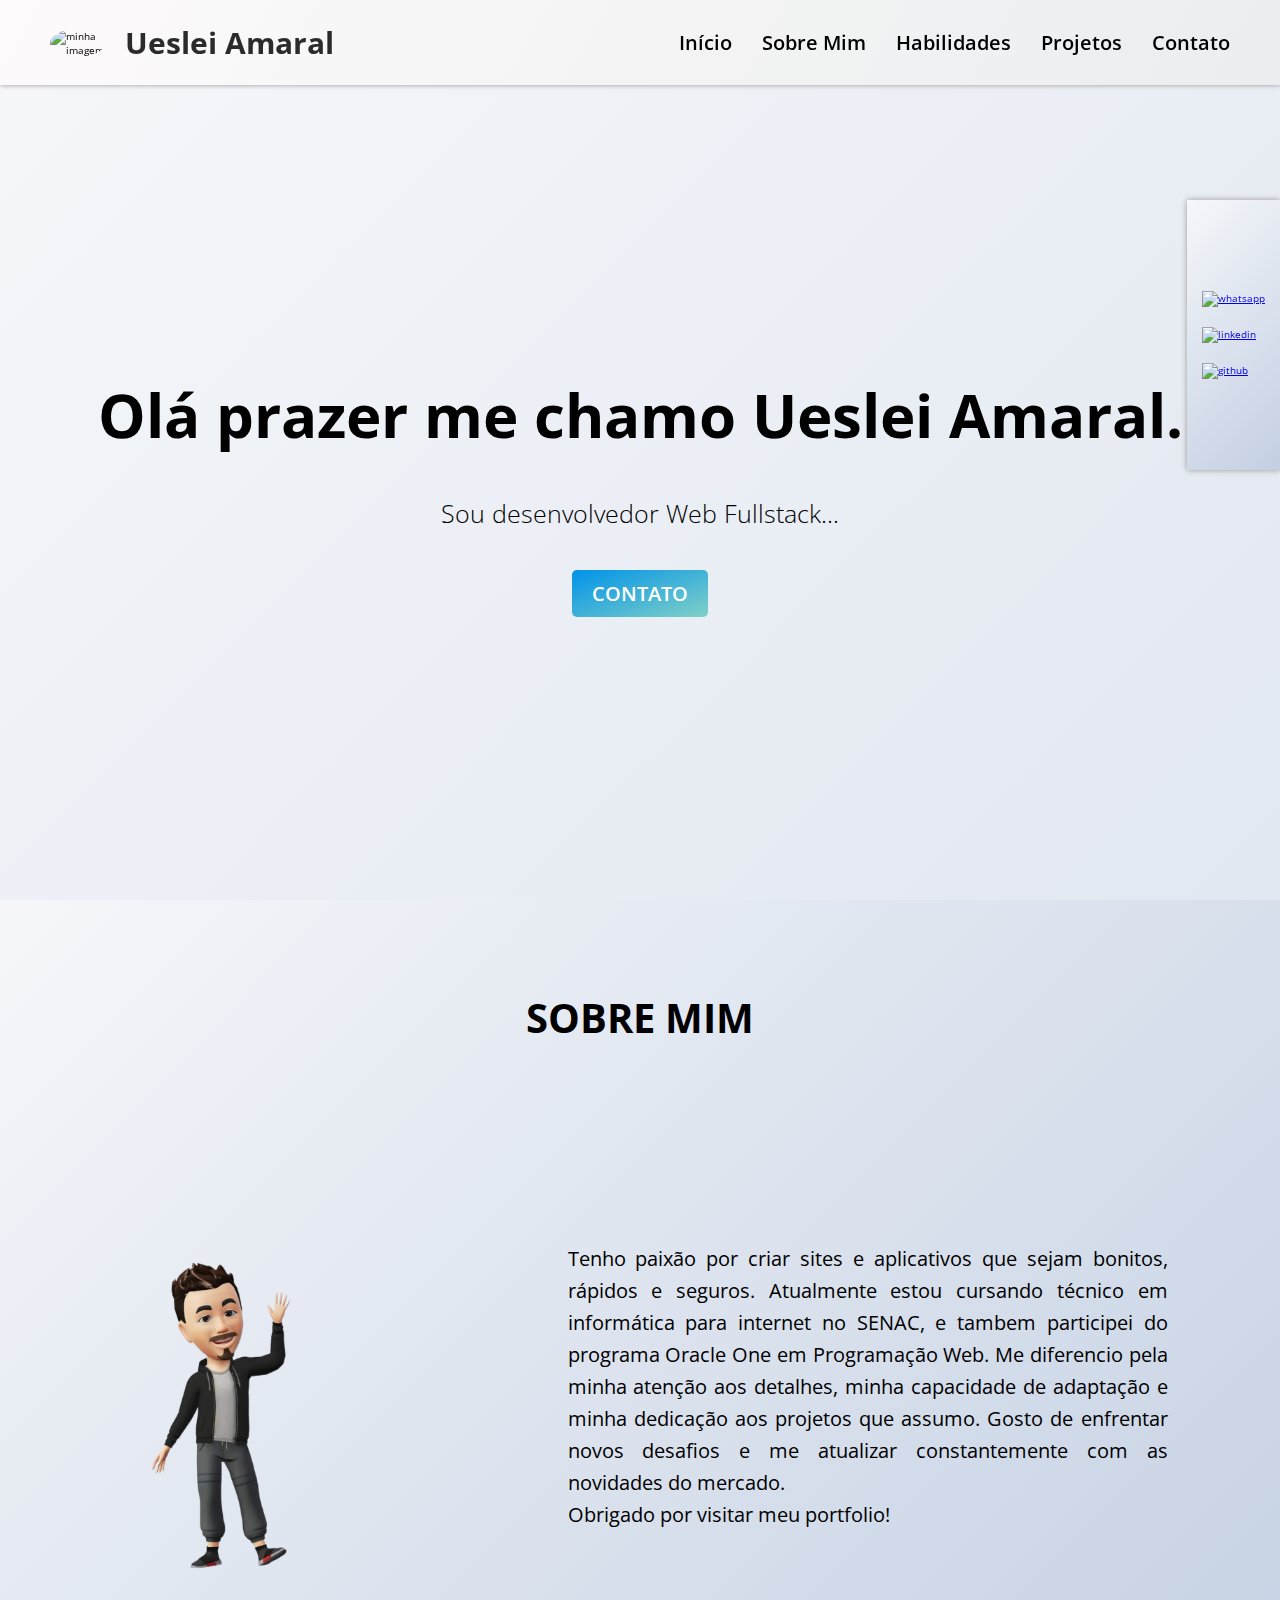
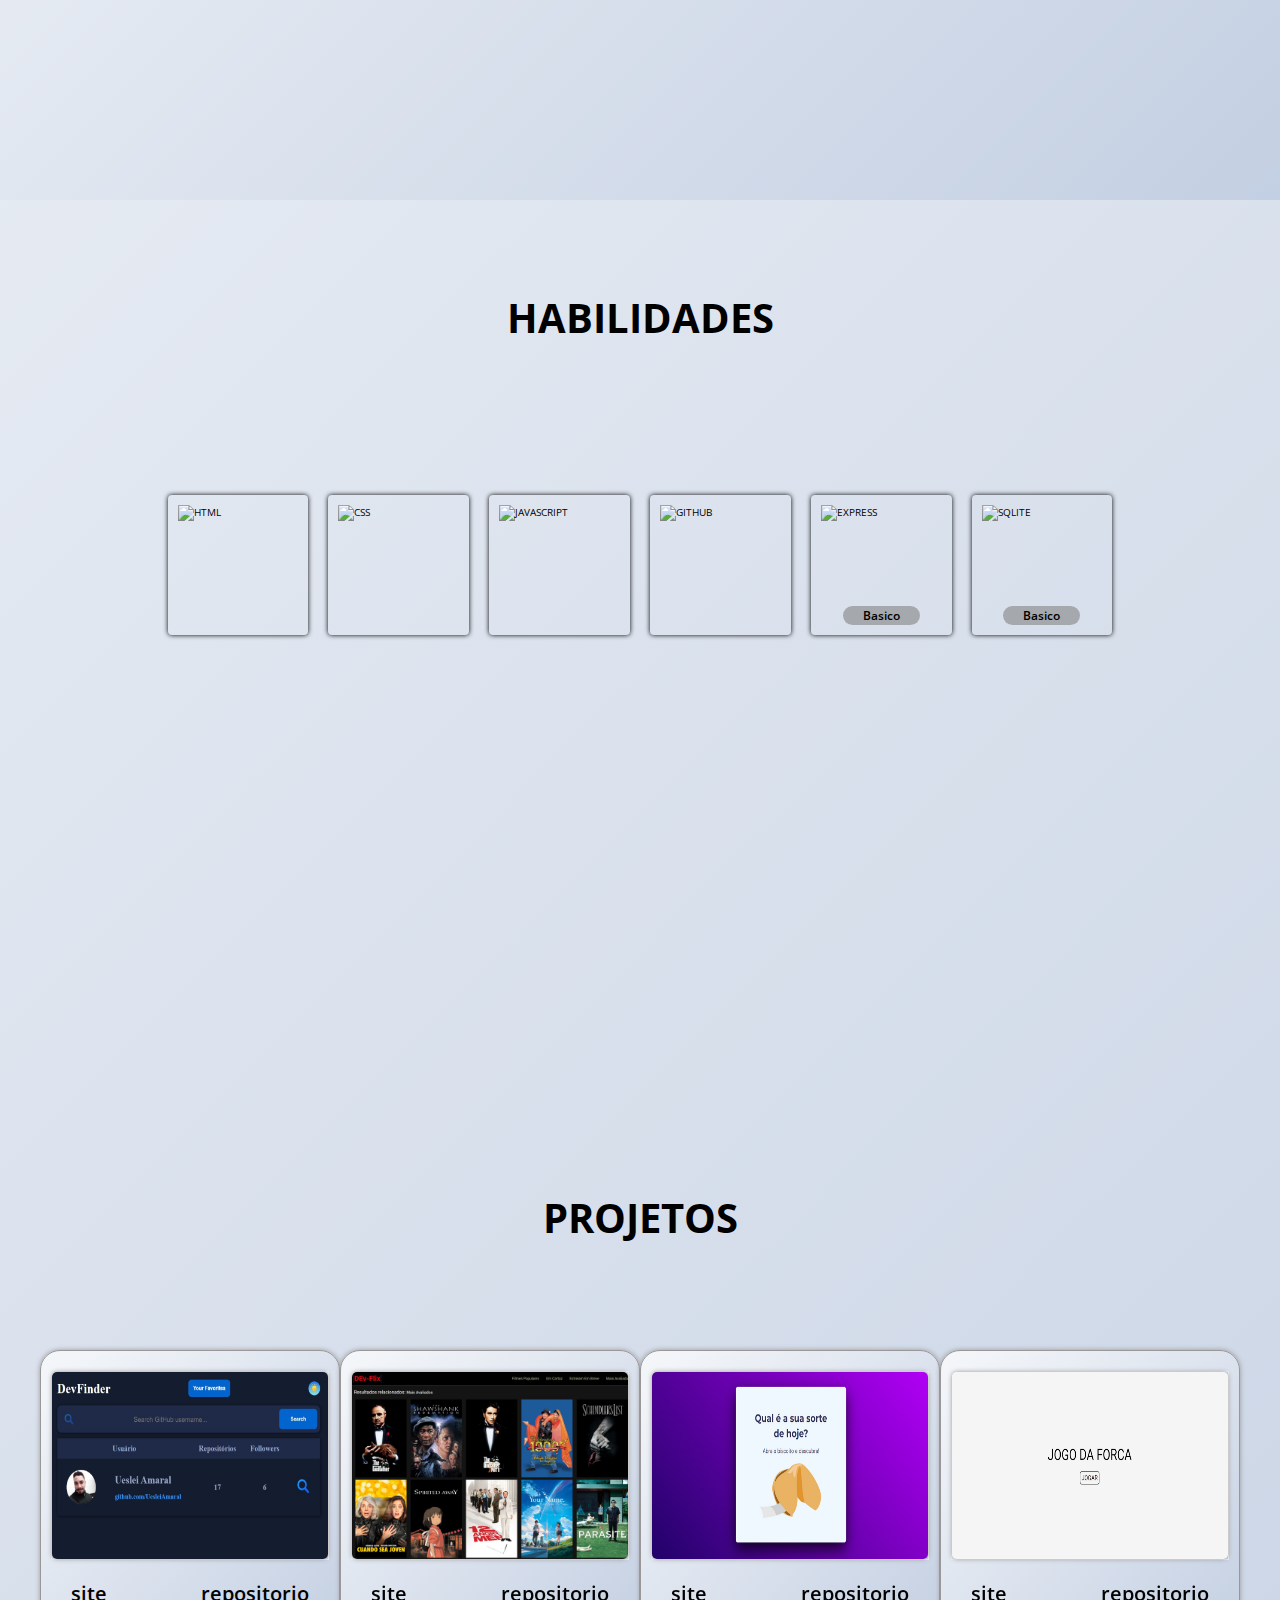
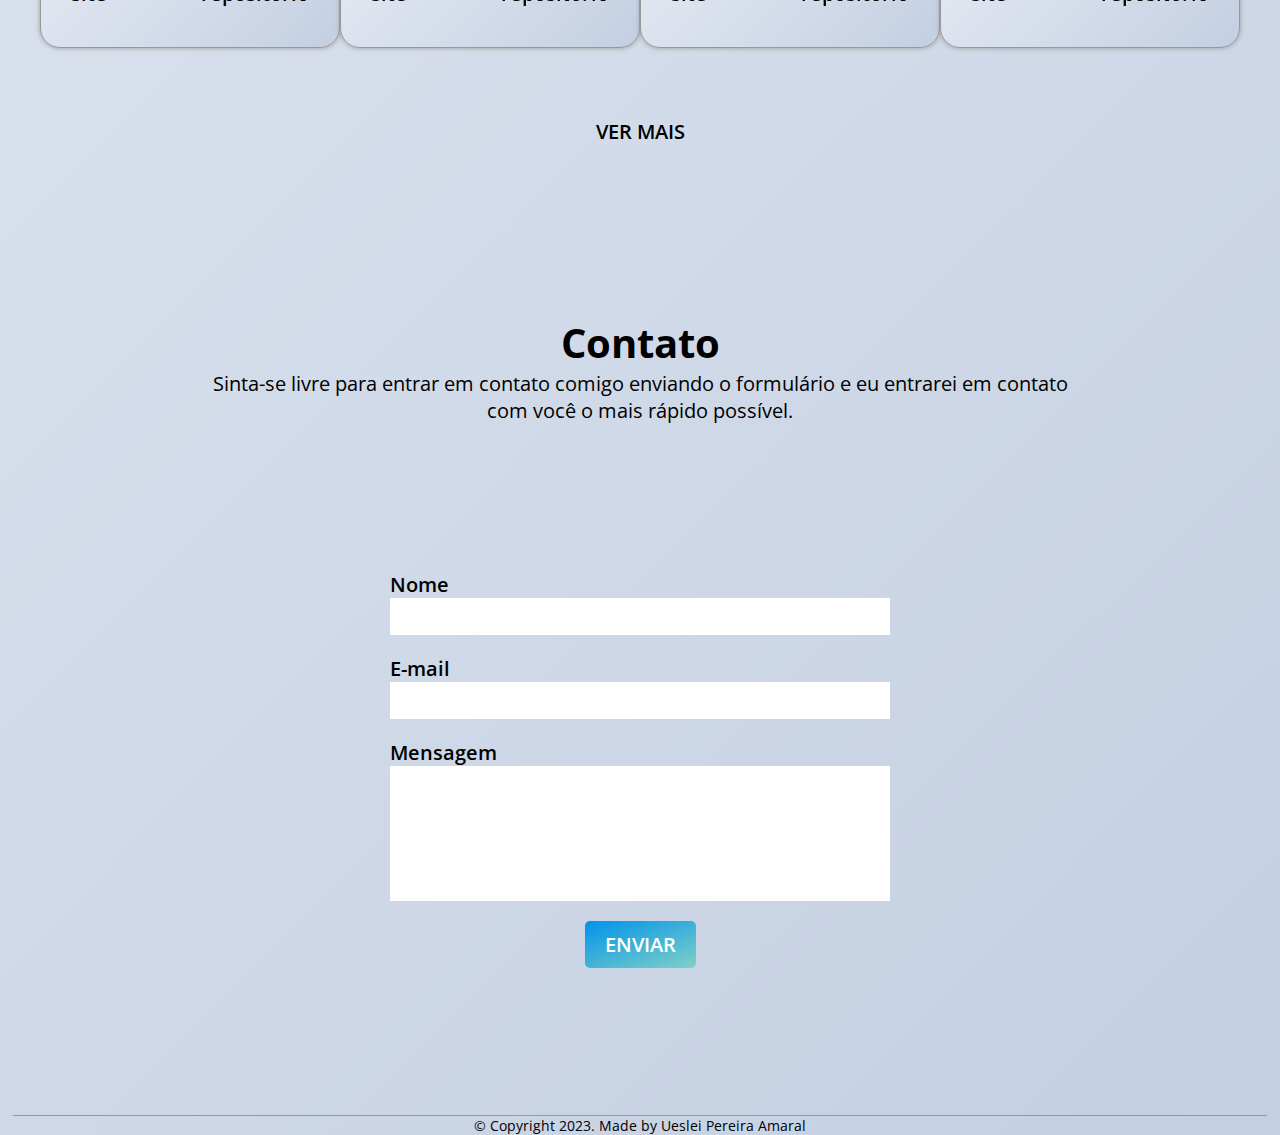
==== index.html @ 9b12857e "responsivo redes sociais" ====
<!DOCTYPE html>
<html lang="pt-br">

  <head>
    <meta charset="UTF-8">
    <meta http-equiv="X-UA-Compatible" content="IE=edge">
    <meta name="viewport" content="width=device-width, initial-scale=1.0">
    <script src="./src/main.js" type="module" defer></script>

    <link rel="stylesheet" href="./assets/header-main.css">
    <link rel="stylesheet" href="./assets/section-about.css">
    <link rel="stylesheet" href="./assets/section-skills.css">
    <link rel="stylesheet" href="./assets/section-projects.css">
    <link rel="stylesheet" href="./assets/section-contact.css">
    <link rel="stylesheet" href="./assets/menu-hamburguer.css">
    <link rel="stylesheet" href="./assets/mediaQueries.css">

    <link rel="stylesheet" href="flip-card.css">
    <title>Ueslei Amaral</title>
  </head>

  <body id="body">
    <header id="header">

      <figure class="figure figure-header">
        <div class="box-hambuger display-none">
          <div class="container-hamburguer ">

            <input type="checkbox" id="checkbox-menu">

            <label for="checkbox-menu">
              <span></span>
              <span></span>
              <span></span>
            </label>

          </div>

          <nav class="nav-bar-hamburguer display-none nav-menu-header-hambuguer">

            <ul>
              <li class="list-menu-header">
                <a class="button-menu-header button-hb" href="#home">Início</a>
              </li>
              <li class="list-menu-header">
                <a class="button-menu-header button-hb" href="#section-about">Sobre Mim</a>
              </li>
              <li class="list-menu-header">
                <a class="button-menu-header button-hb" href="#section-skills">Habilidades</a>
              </li>
              <li class="list-menu-header">
                <a class="button-menu-header button-hb" href="#section-projects">Projetos</a>
              </li>
              <li class="list-menu-header">
                <a class="button-menu-header button-hb" href="#section-contact">Contato</a>
              </li>
              <li>
                <figure class="figure-social display-none">
                  <a href="whatsapp"><img class="img-social-medias" src="https://cdn-icons-png.flaticon.com/512/733/733641.png" alt="whatsapp">
                  </a>
                  <a href="https://br.linkedin.com/in/ueslei-amaral-dev" target="_blank"><img class="img-social-medias" src="https://cdn-icons-png.flaticon.com/512/733/733617.png" alt="linkedin">
                  </a>
                  <a href="https://github.com/UesleiAmaral" target="_blank"><img class="img-social-medias" src="https://cdn-icons-png.flaticon.com/512/733/733609.png" alt="github">
                  </a>
                </figure>
              </li>


            </ul>


          </nav>


        </div>
        <img class="img-header" src="https://github.com/UesleiAmaral.png" alt="minha imagem">

        <h3 class="h3-title-header">Ueslei Amaral</h3>
      </figure>

      <nav class="nav-menu-header">
        <ul>
          <li class="list-menu-header"><a class="button-menu-header" href="#home">Início</a></li>
        </ul>
        <ul>
          <li class="list-menu-header"><a class="button-menu-header" href="#section-about">Sobre Mim</a></li>
        </ul>
        <ul>
          <li class="list-menu-header"><a class="button-menu-header" href="#section-skills">Habilidades</a></li>
        </ul>

        <ul>
          <li class="list-menu-header"><a class="button-menu-header" href="#section-projects">Projetos</a></li>
        </ul>
        <ul>
          <li class="list-menu-header"><a class="button-menu-header" href="#section-contact">Contato</a></li>
        </ul>
      </nav>
    </header>

    <main class="container" id="home">

      <div class="home-main-content">
        <h1 class="home-title">Olá prazer me chamo <span>Ueslei Amaral</span>.</h1>
        <figure class="figure-social display-none">
          <a href="whatsapp"><img class="img-social-medias" src="https://cdn-icons-png.flaticon.com/512/733/733641.png" alt="whatsapp">
          </a>
          <a href="https://br.linkedin.com/in/ueslei-amaral-dev" target="_blank"><img class="img-social-medias" src="https://cdn-icons-png.flaticon.com/512/733/733617.png" alt="linkedin">
          </a>
          <a href="https://github.com/UesleiAmaral" target="_blank"><img class="img-social-medias" src="https://cdn-icons-png.flaticon.com/512/733/733609.png" alt="github">
          </a>
        </figure>
        <p class="home-p">Sou desenvolvedor Web Fullstack...</p>

        <a class="button button-home-contact" href="https://br.linkedin.com/in/ueslei-amaral-dev" target="_blank">CONTATO</a>
      </div>

      <figure class="figure-social-medias">
        <a href="whatsapp"><img class="img-social-medias" src="https://cdn-icons-png.flaticon.com/512/733/733641.png" alt="whatsapp">
        </a>
        <a href="https://br.linkedin.com/in/ueslei-amaral-dev" target="_blank"><img class="img-social-medias" src="https://cdn-icons-png.flaticon.com/512/733/733617.png" alt="linkedin">
        </a>
        <a href="https://github.com/UesleiAmaral" target="_blank"><img class="img-social-medias" src="https://cdn-icons-png.flaticon.com/512/733/733609.png" alt="github">
        </a>
      </figure>
    </main>

    <section class="section-about" id="section-about">
      <h2 class="title-about">SOBRE MIM</h2>

      <figure class="figure-about">
        <img class="about-img" src="./assets/image/FB_IMG_1684870807196-fotor-bg-remover-2023052319524.png" alt="FB-IMG-1684870807196" border="0">
      </figure>

      <div class="content-about">
        <p class="content-about-p">
          Tenho paixão por criar sites e aplicativos que sejam bonitos, rápidos e seguros.
          Atualmente estou cursando <span>técnico em informática para internet no SENAC,</span>
          e tambem participei do programa <span>Oracle One em Programação Web.</span>
          Me diferencio pela minha atenção aos detalhes, minha capacidade de
          adaptação e minha dedicação aos projetos que assumo. Gosto de enfrentar novos desafios e me atualizar constantemente com as
          novidades do mercado.<br>Obrigado por visitar meu portfolio!</p>
      </div>
    </section>

    <section class="section-skills" id="section-skills">
      <h2 class="skills-title">HABILIDADES</h2>

      <div class="box-skills">
        <figure class="figure-skills">
          <img class="figure-img" src="https://cdn-icons-png.flaticon.com/512/5968/5968267.png" alt="HTML"></img>
        </figure>

        <figure class="figure-skills">
          <img class="figure-img" src="https://cdn-icons-png.flaticon.com/512/5968/5968242.png" alt="CSS"></img>
        </figure>

        <figure class="figure-skills">
          <img class="figure-img" src="https://cdn-icons-png.flaticon.com/512/5968/5968292.png" alt="JAVASCRIPT"></img>
        </figure>

        <figure class="figure-skills">
          <img class="figure-img" src="https://cdn-icons-png.flaticon.com/512/25/25657.png" alt="GITHUB"></img>
        </figure>

        <figure class="figure-skills">
          <img class="figure-img" src="https://softprodigy.com/wp-content/uploads/2019/07/express-js.png" alt="EXPRESS"></img>
          <figcaption>Basico</figcaption>
        </figure>

        <figure class="figure-skills">
          <img class="figure-img" src="https://logos-download.com/wp-content/uploads/2018/09/SQLite_Logo.png" alt="SQLITE">
          <figcaption>Basico</figcaption>
        </figure>
      </div>
    </section>

    <section class="section-projects" id="section-projects">

      <div class="box-title">
        <h2 class="title-projects">PROJETOS</h2>
      </div>

      <figure class="figure-projects">
        <div class="flip-card">
          <div class="flip-card-inner">
            <img class="projects-img" src="./assets/image/devFinderSearch.png" alt="">
            <div class="content-card-back flip-card-back">
              <p class="card-back-p">
                DevFinder
              </p>
              <table>
                <thead>
                  <tr>
                    <th>Tecnologias</th>
                  </tr>
                </thead>
                <tbody>
                  <tr>
                    <td class="box-td box-td-01">HTML</td>
                  </tr>
                  <tr>
                    <td class="box-td box-td-02">CSS</td>
                  </tr>
                  <tr>
                    <td class="box-td box-td-03">JAVASCRIPT</td>
                  </tr>
                  <tr>
                    <td class="box-td box-td-04">NODE</td>
                  </tr>
                  <tr>
                    <td class="box-td box-td-05">LITE-SERVER</td>
                  </tr>
                </tbody>
              </table>
            </div>
          </div>
        </div>

        <div class="buttons">
          <a href="https://uesleiamaral.github.io/DevFinder-/" target="_blank" class="site">site</a>
          <a href="https://github.com/UesleiAmaral/DevFinder-" target="_blank" class="repos">repositorio</a>
        </div>
      </figure>
      <figure class="figure-projects">
        <div class="flip-card">
          <div class="flip-card-inner">
            <img class="projects-img" src="./assets/image/dev-flix.jpeg" alt="">
            <div class="content-card-back flip-card-back">
              <p class="card-back-p">
                Dev-Flix
              </p>
              <table>
                <thead>
                  <tr>
                    <th>Tecnologias</th>
                  </tr>
                </thead>
                <tbody>
                  <tr>
                    <td class="box-td box-td-01">HTML</td>
                  </tr>
                  <tr>
                    <td class="box-td box-td-02">CSS</td>
                  </tr>
                  <tr>
                    <td class="box-td box-td-03">JAVASCRIPT</td>
                  </tr>
                  <tr>
                    <td class="box-td box-td-04">API-TMDB</td>
                  </tr>
                </tbody>
              </table>
            </div>
          </div>
        </div>
        <div class="buttons">
          <a class="site">site</a>
          <a href="https://github.com/UesleiAmaral/dev-flix" target="_blank" class="repos">repositorio</a>
        </div>
      </figure>
      <figure class="figure-projects">
        <div class="flip-card">
          <div class="flip-card-inner">
            <img class="projects-img" src="./assets/image/biscoito.png" alt="">
            <div class="content-card-back flip-card-back">
              <p class="card-back-p">
                Biscoito Da Sorte
              </p>
              <table>
                <thead>
                  <tr>
                    <th>Tecnologias</th>
                  </tr>
                </thead>
                <tbody>
                  <tr>
                    <td class="box-td box-td-01">HTML</td>
                  </tr>
                  <tr>
                    <td class="box-td box-td-02">CSS</td>
                  </tr>
                  <tr>
                    <td class="box-td box-td-03">JAVASCRIPT</td>
                  </tr>
                </tbody>
              </table>
            </div>
          </div>
        </div>
        <div class="buttons">
          <a href="https://uesleiamaral.github.io/BiscoitoDaSorte/" target="_blank" class="site">site</a>
          <a href="https://github.com/UesleiAmaral/BiscoitoDaSorte" target="_blank" class="repos">repositorio</a>
        </div>
      </figure>
      <figure class="figure-projects">
        <div class="flip-card">
          <div class="flip-card-inner">
            <img class="projects-img" src="./assets/image/jogo-da-forca.jpeg" alt="">
            <div class="content-card-back flip-card-back">
              <p class="card-back-p">
                Jogo Da Forca
              </p>
              <table>
                <thead>
                  <tr>
                    <th>Tecnologias</th>
                  </tr>
                </thead>
                <tbody>
                  <tr>
                    <td class="box-td box-td-01">HTML</td>
                  </tr>
                  <tr>
                    <td class="box-td box-td-02">CSS</td>
                  </tr>
                  <tr>
                    <td class="box-td box-td-03">JAVASCRIPT</td>
                  </tr>
                </tbody>
              </table>
            </div>
          </div>
        </div>
        <div class="buttons">
          <a class="site">site</a>
          <a href="https://github.com/UesleiAmaral/jogo-da-forca-" target="_blank" class="repos">repositorio</a>
        </div>
      </figure>

      <div class="button-projects">
        <a class="button button-section-project" href="#">VER MAIS</a>

      </div>

    </section>

    <section class="section-contact" id="section-contact">
      <div class="content-contact">
        <h2 class="contact-title">Contato</h2>
        <p class="contact-p">Sinta-se livre para entrar em contato comigo enviando o formulário e eu entrarei em contato com você o mais rápido possível.</p>
      </div>

      <form class="form-contact">
        <label class="form-label" for="name">Nome</label>
        <input class="form-input" type="text" id="name" required>

        <label class="form-label" for="email">E-mail</label>
        <input class="form-input" type="email" id="email" required>

        <label class="form-label" for="message">Mensagem</label>
        <textarea class="form-textarea" name="message" id="message" required></textarea>

        <a class="button button-section-contact" type="submit">ENVIAR</a>
      </form>
      <p class="footer-p">© Copyright 2023. Made by Ueslei Pereira Amaral</p>
    </section>
  </body>

</html>
---- assets/header-main.css ----
@import url('https://fonts.googleapis.com/css2?family=Open+Sans:wght@300;400;600&display=swap');

html {
  font-size: 62.5%;

}

:root {
  --bg-color: linear-gradient(135deg, #f5f7fa 0%, #c3cfe2 100%);
  --bg-color-header: linear-gradient(120deg, #fdfbfb 0%, #ebedee 100%);

  --title-color: rgba(0, 0, 0, 0.829);
  --font-family: 'Open Sans', sans-serif;

  --bg-color-button: linear-gradient(160deg, #0093E9 0%, #80D0C7 100%);
  --bg-button: #0093E9;
}

* {
  margin: 0;
  padding: 0;
  box-sizing: border-box;

  font-family: var(--font-family);

}

#body {
  height: 100%;
  background: var(--bg-color);

}

#header {
  width: 100%;
  height: 85px;

  position: fixed;
  padding: 0 5rem;

  z-index: 1;
  display: flex;
  align-items: center;
  justify-content: space-between;

  background: var(--bg-color-header);
  box-shadow: 0px 0px 5px rgb(153, 151, 151);

}

.figure-header {
  display: flex;
  align-items: center;
  gap: 2rem;
}

.img-header {
  width: 5.5rem;
  border-radius: 50%;
}

.h3-title-header {
  font-size: 3rem;
  color: var(--title-color);
}

.nav-menu-header {
  display: flex;
  gap: 3rem;

  font-size: 2rem;
}

.list-menu-header {
  list-style: none;
}

.button-menu-header, .site, .repos {
  text-decoration: none;
  color: black;
  font-weight: 600;
}

.button-menu-header:hover{
  color: var(--bg-button);
  border-bottom: 2px solid var(--bg-button);
}

.home-main-content {
  padding-top: 9rem;
  padding-left: 6rem;
  padding-right: 6rem;
  text-align: center;
  gap: 4rem;
  width: 100%;
  height: 100vh;
  display: flex;
  flex-direction: column;
  justify-content: center;
  align-items: center;

}

.home-title {
  font-size: 6rem;
}

.home-p {
  font-size: 2.5rem;
  font-weight: 300;
}

.buttons {
  display: flex;
  /* flex-wrap: wrap; */
  justify-content: space-between;
  padding: 2rem;

}

.button{
  width: -moz-fit-content;
  width: fit-content;
  padding: 1rem 2rem;
  cursor: pointer;
  border: none;

  border-radius: 5px;
}

.button-home-contact,
.button-section-project,
.button-section-contact{
  background-color: var(--bg-button);
  background-image: var(--bg-color-button);

  text-decoration: none;
  font-size: 2rem;
  font-weight: 600;
  color: rgb(255, 255, 255);

}

.button-home-contact:hover,
.button-section-project:hover,
.button-section-contact:hover,
.site:hover,
.repos:hover{
  transition: all 300ms;
  transform: scale(1.1);

}

.site,
.repos {
  font-size: 2rem;
  border: none;
}


.figure-social-medias {
  position: fixed;
  top: 20rem;
  right: 0;
  height: 30vh;
  z-index: 1;

  padding: 0 1.5rem;

  display: flex;
  flex-direction: column;
  justify-content: center;
  align-content: center;

  gap: 2rem;

  box-shadow: 0 0 6px rgb(153, 151, 151);
  background-image: var(--bg-color);
}

.img-social-medias {
  width: 35px;
}

.img-social-medias:hover {
  transform: scale(1.2);
}
---- assets/section-about.css ----
#section-about {

  background-image: var(--bg-color);

  padding-top: 9rem;
  display: flex;
  flex-wrap: wrap;
  justify-content: space-around;

  height: 100vh;
}

.title-about {
  text-align: center;
  font-size: clamp(1rem, 4vw, 4rem);
  grid-area: about-title;

  width: 100%;
}

.content-about {
  width: 50%;
}

.content-about-p {
  width: 100%;
  padding-top: 2rem;
  padding-right: 4rem;
  font-size: clamp(1.8rem, 2.5vw, 2rem);
  text-align: justify;

  line-height: clamp(2.2rem, 2.5vw, 8rem);

}

.figure-about {
  width: 350px;
  height: 400px;
}

.about-img {
  width: 100%;
  grid-area: about-img;
  height: 100%;

  padding-bottom: 4rem;
}
---- assets/section-skills.css ----
#section-skills {
  padding-top: 9rem;
  padding-bottom: 9rem;
  height: 100vh;

  display: flex;
  flex-direction: column;
  gap: 15rem;
}

.skills-title {
  font-size: 4rem;
  text-align: center;
}

.box-skills {
  width: 90%;
  margin: 0 auto;
  display: flex;
  flex-direction: row;
  flex-wrap: wrap;
  justify-content: center;
  align-content: center;
  gap: 2rem;
}

.figure-skills {
  width: clamp(12rem, 11vw, 20rem);
  height: 14rem;
  padding: 1rem;

  border-radius: 4px;
  box-shadow: 0 0 5px black;

  display: flex;
  flex-direction: column;
  align-items: center;
  justify-content: space-between;
}

.figure-img {
  width: 100%;
}

.figure-skills figcaption {
  text-align: center;
  font-size: 1.2rem;
  font-weight: 600;

  padding: .1rem 2rem;

  background-color: rgba(128, 128, 128, 0.582);
  border-radius: 40px;
}


#projects img {
  width: 100px;
}
---- assets/section-projects.css ----
#section-projects {
  padding: 9rem 4rem;

  display: flex;
  flex-direction: row;
  flex-wrap: wrap;
  justify-content: space-around;
  row-gap: 7rem;
  height: 100%;


}

.box-title {
  width: 100%;
  height: 10vh;
}

.title-projects {
  text-align: center;
  font-size: 4rem;
}

.button-section-project {
  border-radius: 0;
  padding: 0;
  background: transparent;
  color: black;
}

.button-section-project:hover {
  color: var(--bg-button);
  border-bottom: 2px solid var(--bg-button);
}

.figure-projects {
  position: relative;
  background-image: var(--bg-color);
  width: 30rem;

  display: flex;
  flex-direction: column;
  justify-content: space-around;

  padding: 2rem 1rem;

  border: 1px solid rgb(153, 151, 151);
  box-shadow: 0px 0px 5px rgb(153, 151, 151);
  border-radius: 20px;
}

.projects-img {
  border-radius: 5px;
  box-shadow: 0px 0px 5px rgb(153, 151, 151);
  width: 100%;
  height: 100%;
}

.button-projects{

  width: 100%;
  display: flex;
  justify-content: center;
}
---- assets/section-contact.css ----
#section-contact {
  height: 100vh;

  padding-left: 5rem;
  padding-right: 5rem;
  padding-top: 8rem;
  justify-content: space-between;
  display: flex;
  flex-direction: column;
  align-items: center;
}



.contact-title {
  /* margin-top:clamp(4rem, 4vw ,3rem); */
  font-size: clamp(2rem, 10vw, 4rem);
  text-align: center;
}

.contact-p {
  margin: 0 auto;
  width: 60%;
  width: clamp(20rem, 80vw, 90rem);
  /* padding: 1rem 0; */
  padding-bottom: 1rem;
  font-size: clamp(1.8rem, 2.5vw, 2rem);
  text-align: center;
}

.form-contact {
  width: clamp(30rem, 40vw, 50rem);
  padding-bottom: 1rem;
  display: flex;
  flex-direction: column;
  justify-content: center;

}

.form-input {
  padding: .5rem 1rem;
  margin-bottom: 20px;

  font-size: clamp(1.2rem, 2vw, 2rem);
  font-weight: 400;
  border: none;
}

.form-label {

  width: fit-content;
  width:-moz-fit-content;
  font-size: clamp(1.8rem, 3vw, 2rem);
  height: fit-content;
  font-weight: 600;
}

.form-textarea {
  height: 15vh;
  resize: none;
  padding: .5rem 1rem;
  margin-bottom: 2rem;

  border: none;
  font-size: 2rem;
}

.footer-p {
  width: 98vw;
  white-space: nowrap;
  /* padding-top: .5rem; */
  font-size: 1.4rem;
  text-align: center;
  font-weight: normal;

  border-top: 1px solid rgb(153, 151, 151);
}

.button-section-contact{
  margin: 0 auto;
}
---- assets/menu-hamburguer.css ----
.container-haburger {
  display: flex;
  flex-direction: column;
  padding: 2rem 0 0 2rem;
  position: absolute;
  top: 0;
  z-index: 1;
  height: 10vh;
}

li{
  list-style: none;
}

.menu-hamburguer {
  position: absolute;
}

.nav-bar-hamburguer ul {
  display: flex;
  flex-direction: column;
  align-items: center;
  justify-content: center;
  gap: 2rem;
  background: var(--bg-color);
  width: 100%;
  height: 100vh;
  position: absolute;
  top: 8px;
  left: 0;
  animation: menu .12s;

  font-size: 3rem;

}

#checkbox-menu {
  position: absolute;
  opacity: 0;

}

label {
  cursor: pointer;
  position: relative;
  display: block;
  height: 10px;
  width: 40px;

}

.container-hamburguer label span {
  position: absolute;
  top: 0;
  display: block;
  height: 5px;
  z-index: 1;
  width: 100%;
  border-radius: 30px;
  background: #000000;
  transition: 0.25s ease-in-out;

}

label span:nth-child(1) {
  top: -8px;
}

label span:nth-child(2) {
  top: 2px;
}

label span:nth-child(3) {
  top: 12px;
}

#checkbox-menu:checked+label span:nth-child(1) {
  transform: rotate(-45deg);
  top: 0px;
}

#checkbox-menu:checked+label span:nth-child(2) {
  opacity: 0;
}

#checkbox-menu:checked+label span:nth-child(3) {
  transform: rotate(45deg);
  top: 0;

}

.display-none {
  display: none;

}

@keyframes menu {

  0% {
    width: 0;
  }

  10% {
    width: .5%;

  }

  15% {
    width: 3.2%;

  }

  20% {
    width: 4.8%;

  }

  25% {
    width: 6.4%;
  }

  30% {
    width: 8%;
  }

  35% {
    width: 9.6%;
  }

  40% {
    width: 11.2%;
  }

  45% {
    width: 12.8%;

  }


  50% {
    width: 14.4%;
  }

  55% {
    width: 16%;
  }

  60% {
    width: 17.6%;

  }

  65% {
    width: 19.2%;

  }

  75% {
    width: 20.8%;
  }

  80% {

    width: 22.4%;
  }

  85% {
    width: 24%;

  }

  90% {
    width: 25.6%;

  }

  95% {
    width: 27.2%;

  }


  100% {
    width: 30%;
  }

}

@media (min-width: 600px) {
  .container {
    display: flex;
  }

  .nav-bar-hamburguer {
    display: none;
  }

}
---- assets/mediaQueries.css ----
@media (max-width: 768px) {

  #header {
    justify-content: center;
  }

  .figure-header {
    display: none;
  }

  #section-about {
    justify-content: flex-start;
  }

  .title-about {

    font-size: 4rem;
  }

  .figure-about {
    width: 35%;
    height: 45%;
  }

  .about-img {

    padding: 0;
  }

  .content-about {
    width: 55%;
  }

  .content-about-p {
    padding: 0;

  }

  #section-skills {
    gap: 10rem;
  }


  .box-title {
    width: 100%;

  }

}

@media (max-width: 576px) {
  #header {
    gap: 5rem;
    padding: 1rem;
    justify-content: space-between;
  }

  .nav-menu-header {
    display: none;
  }

  .box-hambuger {
    display: block;
  }

  .figure-header {
    display: flex;
    gap: 0;
    width: 100%;

  }

  .img-header {
    display: none;
  }

  .h3-title-header {
    width: 84%;
    text-align: center;
  }

  #home {
    padding-top: 3rem;
  }

  .home-main-content {
    padding-left: 0;
    padding-right: 0;
    justify-content: start;
  }

  .home-title {
    font-size: 4.5rem;
  }

  .figure-social-medias {
    display: none;
  }

  .figure-social {
    list-style: none;
    display: flex;
    gap: 2rem;
    justify-content: space-between;

  }


  #section-about {
    gap: 0;
  }

  #section-projects {
    row-gap: 4rem;
  }

  .figure-projects {
    width: 100%;
  }
}

@media (max-width: 425px) {

  #section-skills,
  #section-about,
  #section-contact #home {
    padding-left: 0;
    padding-right: 0;
  }

  #section-projects {
    padding-left: 1rem;
    padding-right: 1rem;
  }

  .home-main-content {
    gap: 3.5rem;
  }

  .figure-about {
    display: none;
  }

  .content-about {
    margin: 0 auto;
    width: 90%;
  }

  #section-skills {
    height: fit-content;
    gap: 3rem;
  }

  .form-textarea {
    height: 10vh;
  }

  .button-section-contact {
    font-size: 1.5rem;
  }
}
---- flip-card.css ----
.flip-card {
  background-color: transparent;
  width: 100%;
  height: 100%;
  border: 1px solid #f1f1f1;
  perspective: 1000px;
}

.flip-card-inner {
  width: 100%;
  height: 100%;
  text-align: center;
  transition: transform 0.8s;
  transform-style: preserve-3d;
}

.flip-card:hover .flip-card-inner {
  transform: rotateY(180deg);
}

.flip-card-front,
.flip-card-back {
  position: absolute;
  top: 0;
  left: 0;
  width: 100%;
  height: 100%;
  -webkit-backface-visibility: hidden;
  /* Safari */
  backface-visibility: hidden;
}

.flip-card-front {
  background-color: #bbb;
  color: black;
}

.flip-card-back {
  background: linear-gradient(90deg, rgba(4, 0, 73, 1) 0%, rgba(21, 29, 106, 1) 100%);
  ;
  color: white;
  transform: rotateY(180deg);

  display: flex;
  flex-direction: column;
  justify-content: space-around;

}

.card-back-p {
  font-size: 3rem;
}

table {
  font-size: 1.6rem;

  display: flex;
  flex-direction: column;
  align-items: center;
}

tbody {
  display: flex;
  flex-wrap: wrap;
  justify-content: center;
}

.box-td {
  border-radius: 3px;
  padding: .5rem;


  cursor: pointer;
}

.box-td:hover {
  transform: scale(1.1);
}

.box-td-01 {
  background: #d9644d;
}

.box-td-02 {
  background: #7E29CD;
}

.box-td-03 {
  background: #CDA519;
}

.box-td-04 {
  background: #3FB911;
}

.box-td-05 {
  background: #E77334;
}

th {
  font-size: 2rem;
  width: 100%;
  text-align: center;
}
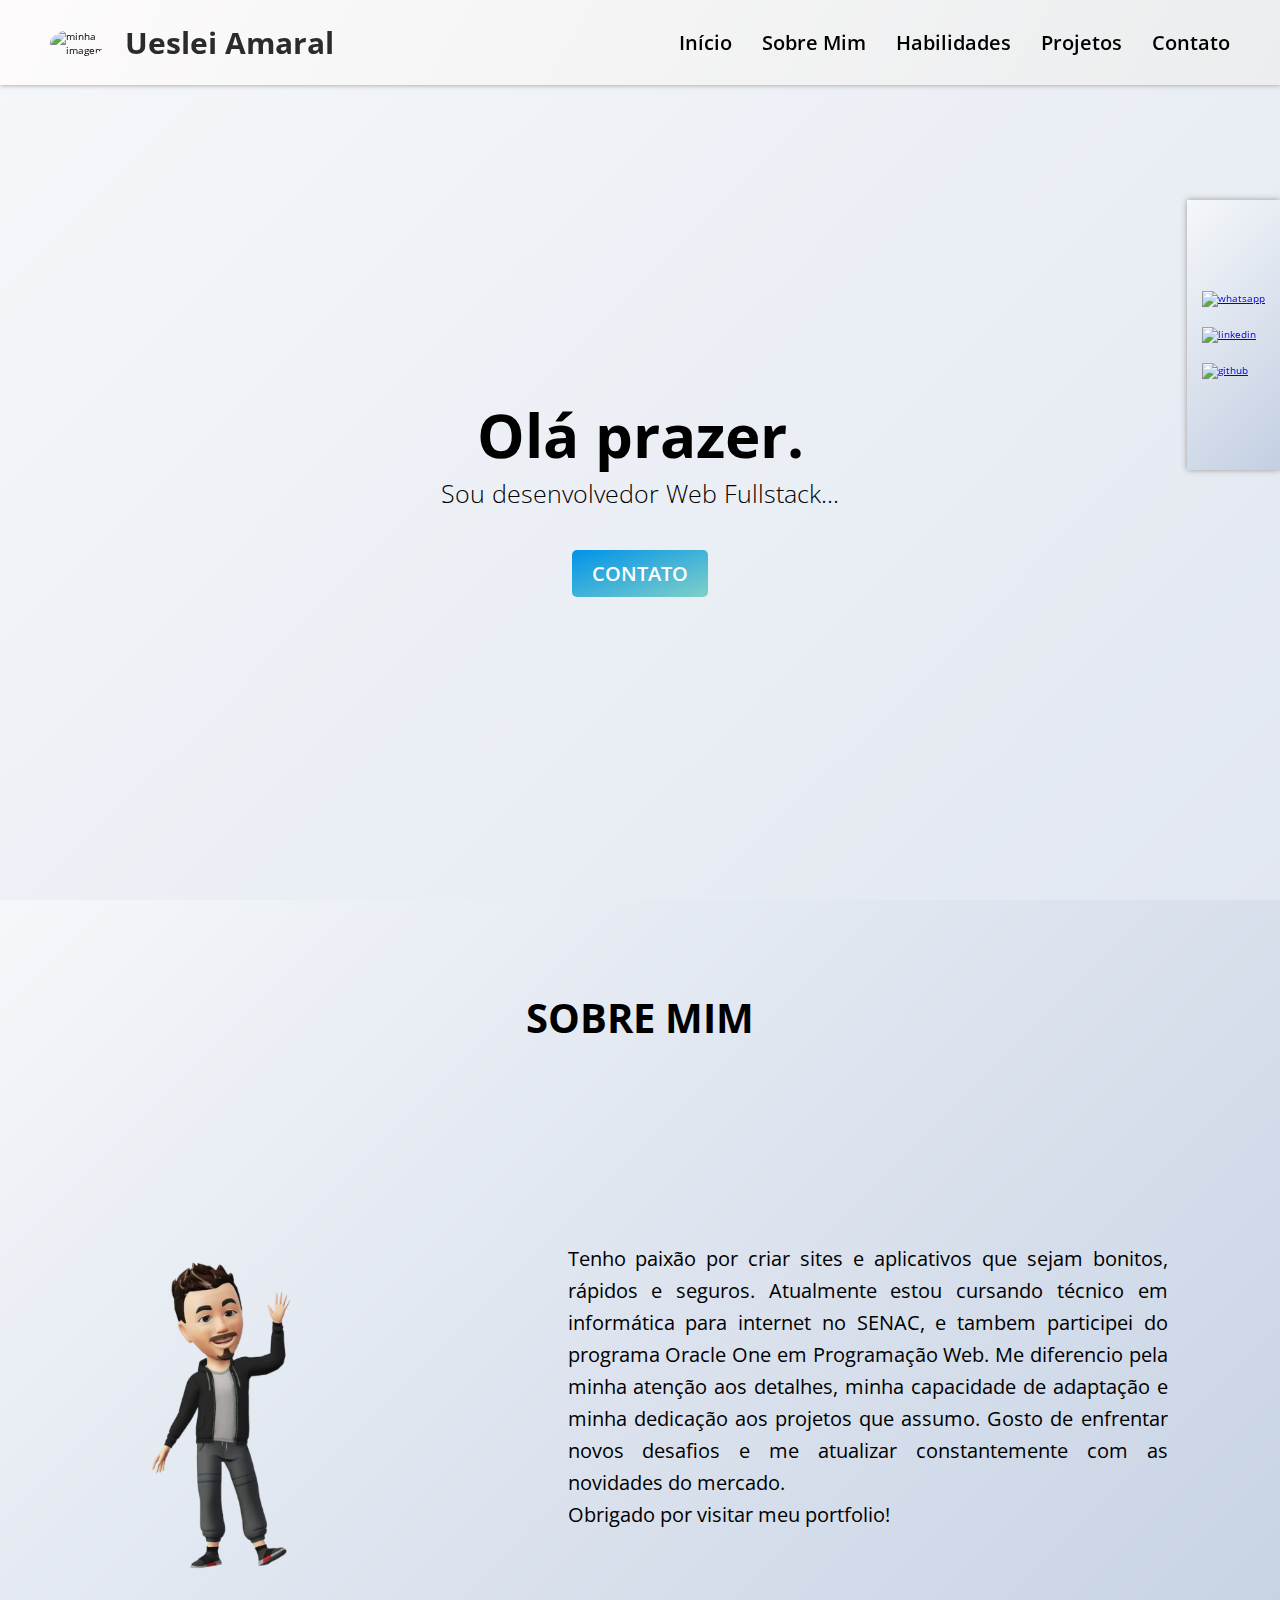
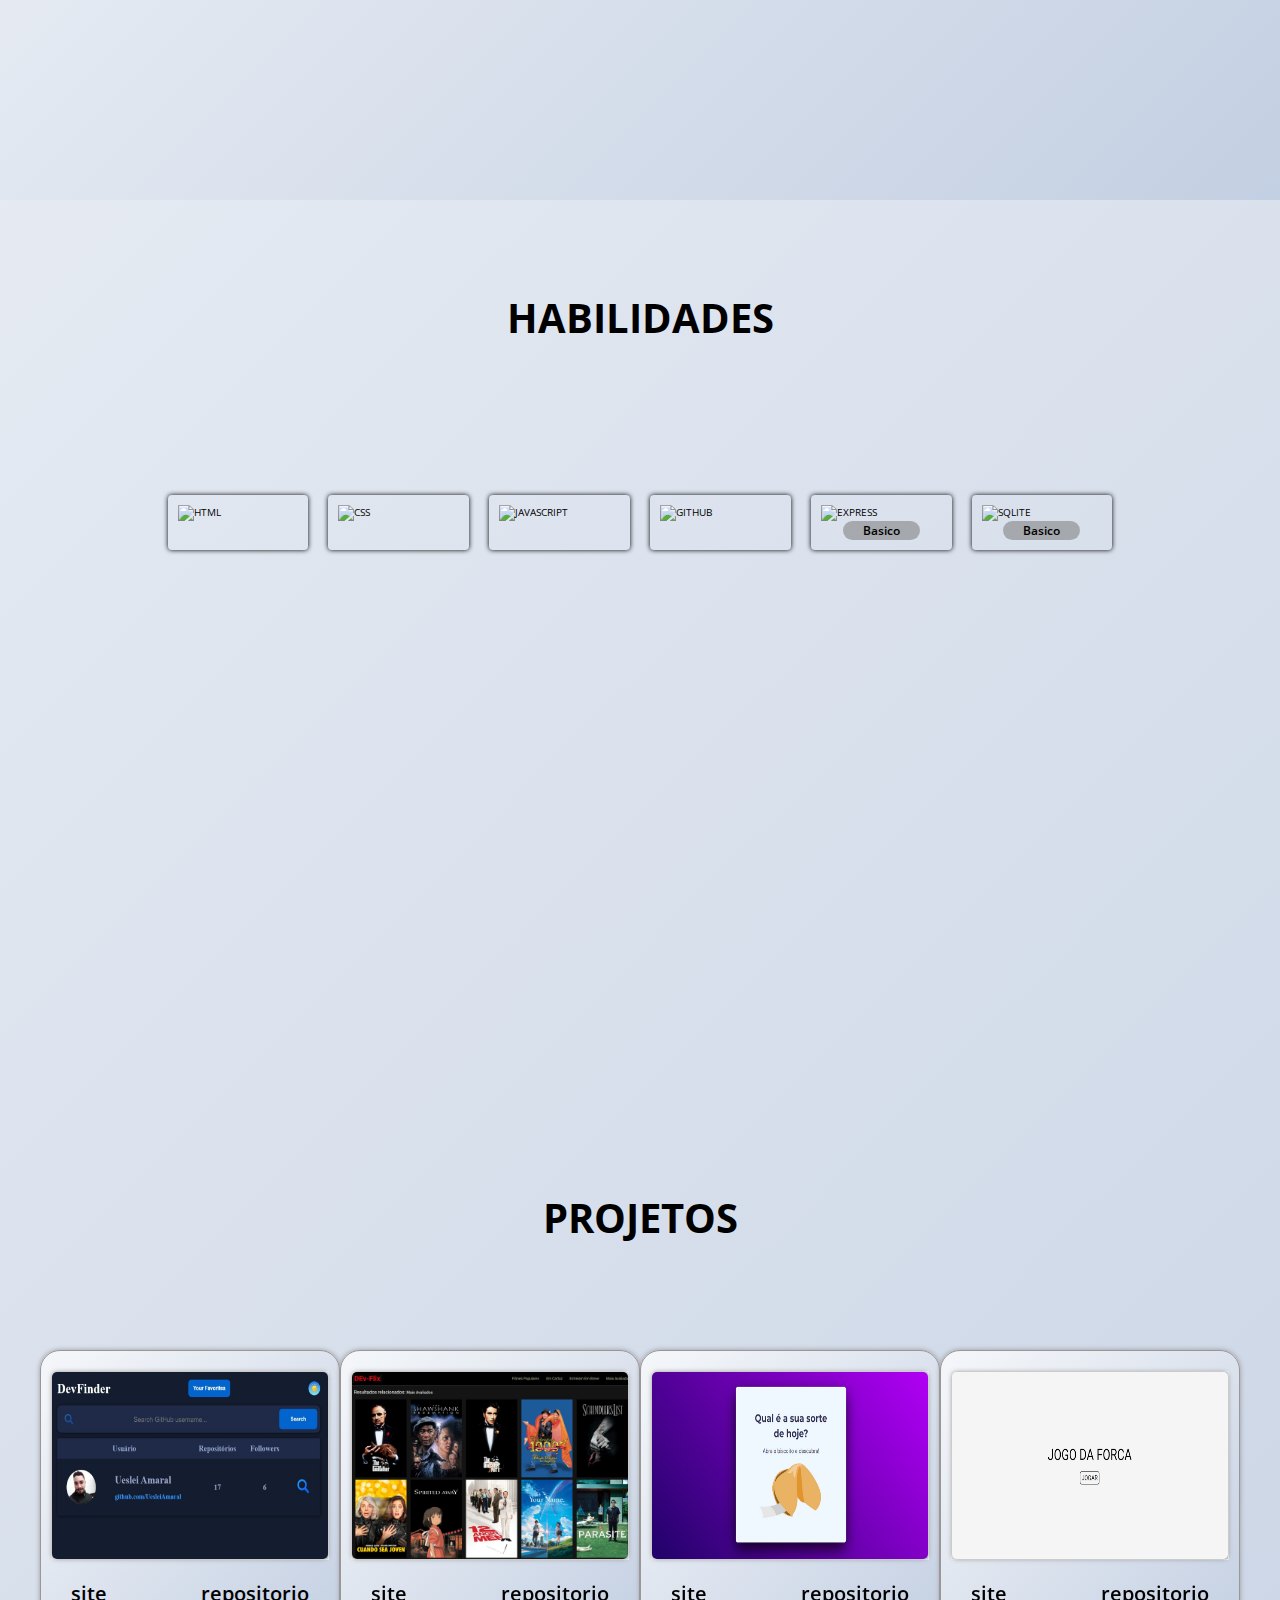
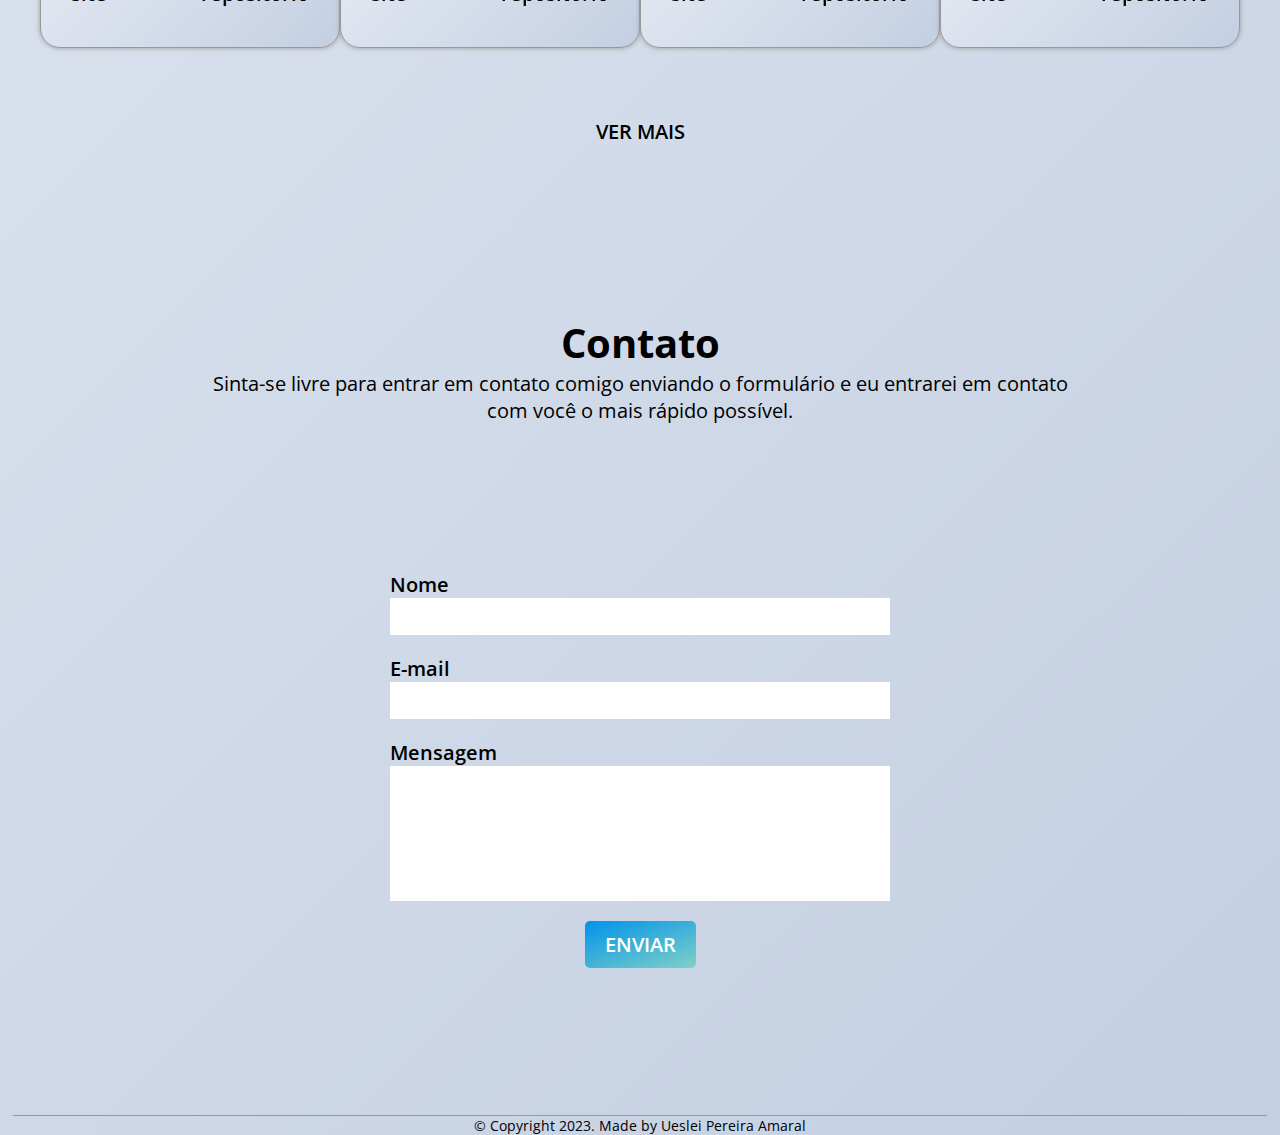
==== commit 29bc9fcd: "refatoração da home" ====
--- a/index.html
+++ b/index.html
@@ -101,7 +101,13 @@
     <main class="container" id="home">
 
       <div class="home-main-content">
-        <h1 class="home-title">Olá prazer me chamo <span>Ueslei Amaral</span>.</h1>
+
+        <div>
+
+        <h1 class="home-title">Olá prazer.</h1>
+        <p class="home-p">Sou desenvolvedor Web Fullstack...</p>
+        </div>
+
         <figure class="figure-social display-none">
           <a href="whatsapp"><img class="img-social-medias" src="https://cdn-icons-png.flaticon.com/512/733/733641.png" alt="whatsapp">
           </a>
@@ -110,8 +116,6 @@
           <a href="https://github.com/UesleiAmaral" target="_blank"><img class="img-social-medias" src="https://cdn-icons-png.flaticon.com/512/733/733609.png" alt="github">
           </a>
         </figure>
-        <p class="home-p">Sou desenvolvedor Web Fullstack...</p>
-
         <a class="button button-home-contact" href="https://br.linkedin.com/in/ueslei-amaral-dev" target="_blank">CONTATO</a>
       </div>
 
--- a/assets/section-skills.css
+++ b/assets/section-skills.css
@@ -26,7 +26,6 @@
 
 .figure-skills {
   width: clamp(12rem, 11vw, 20rem);
-  height: 14rem;
   padding: 1rem;
 
   border-radius: 4px;
@@ -37,6 +36,8 @@
   align-items: center;
   justify-content: space-between;
 }
+
+
 
 .figure-img {
   width: 100%;
--- a/assets/mediaQueries.css
+++ b/assets/mediaQueries.css
@@ -134,7 +134,9 @@
   }
 
   .home-main-content {
-    gap: 3.5rem;
+    justify-content: space-around;
+    gap: 0;
+    padding-bottom: 4rem;
   }
 
   .figure-about {
@@ -148,7 +150,7 @@
 
   #section-skills {
     height: fit-content;
-    gap: 3rem;
+    gap: 7rem;
   }
 
   .form-textarea {
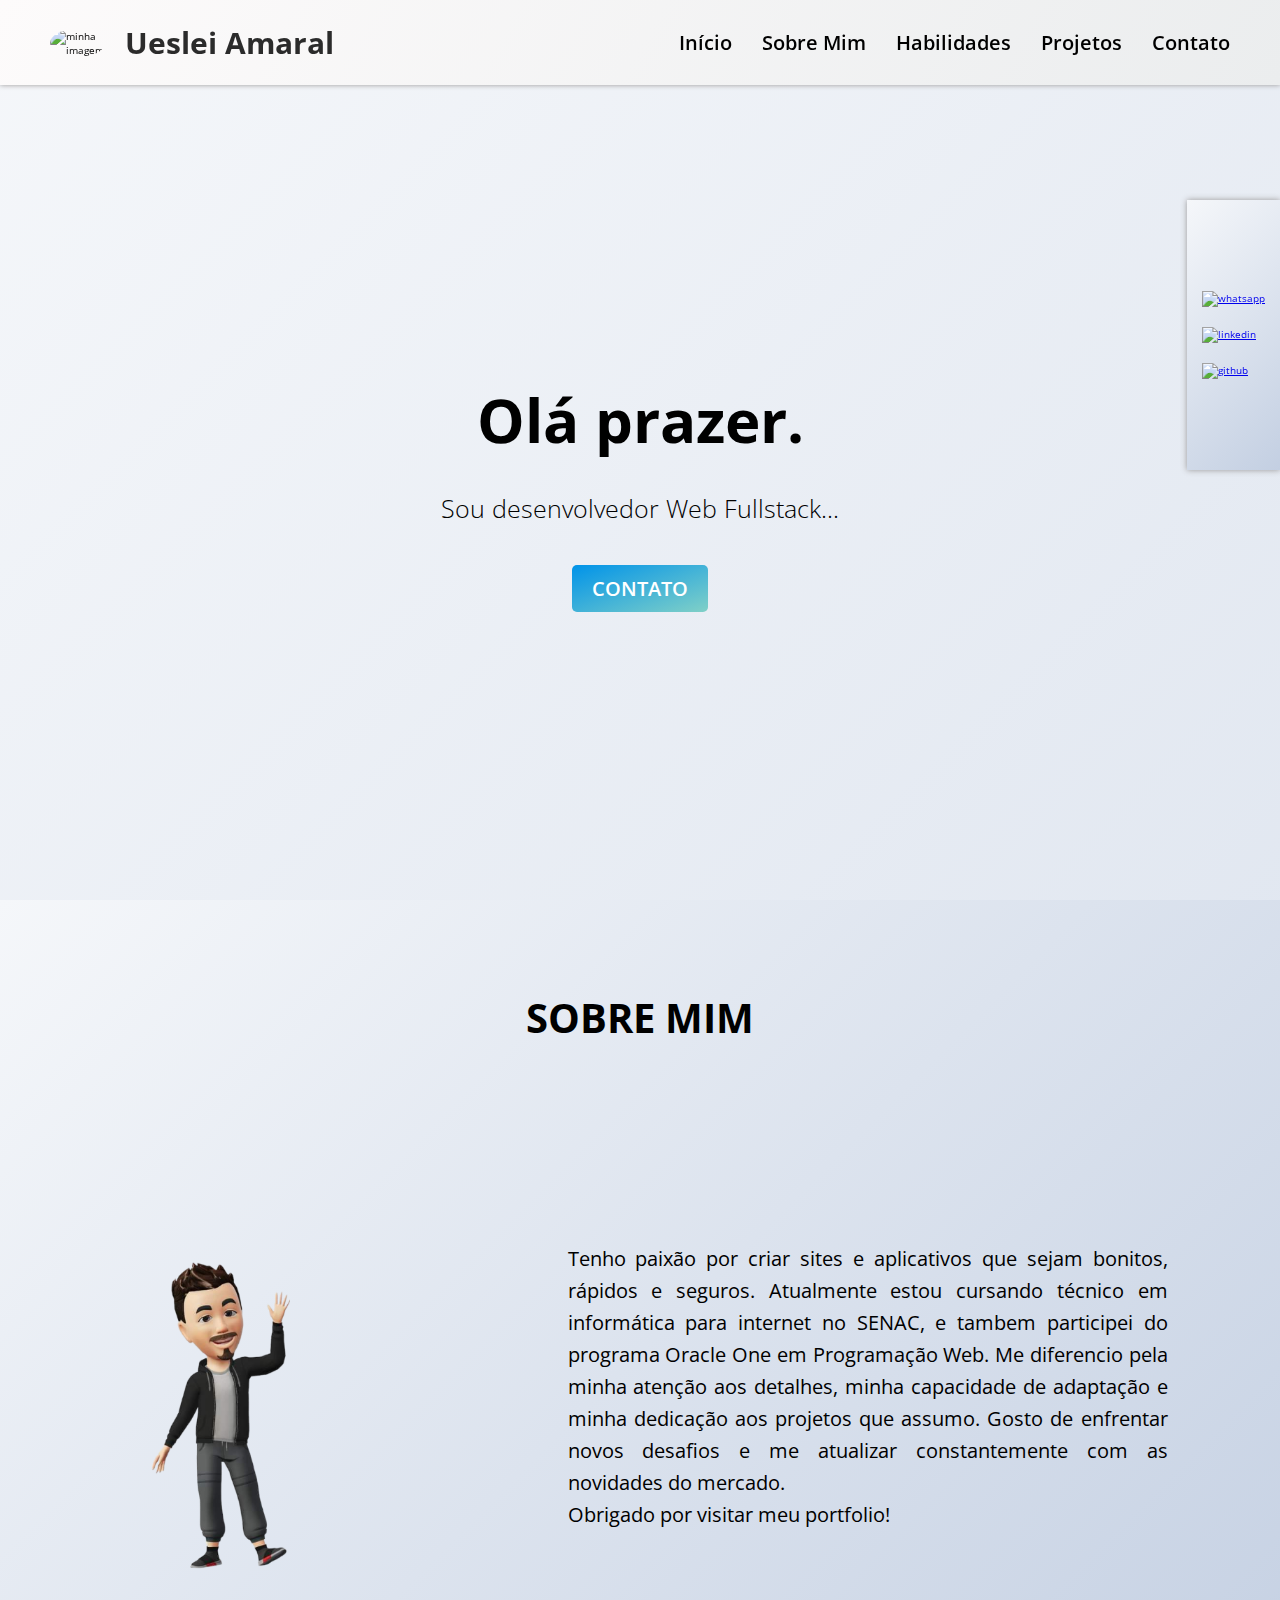
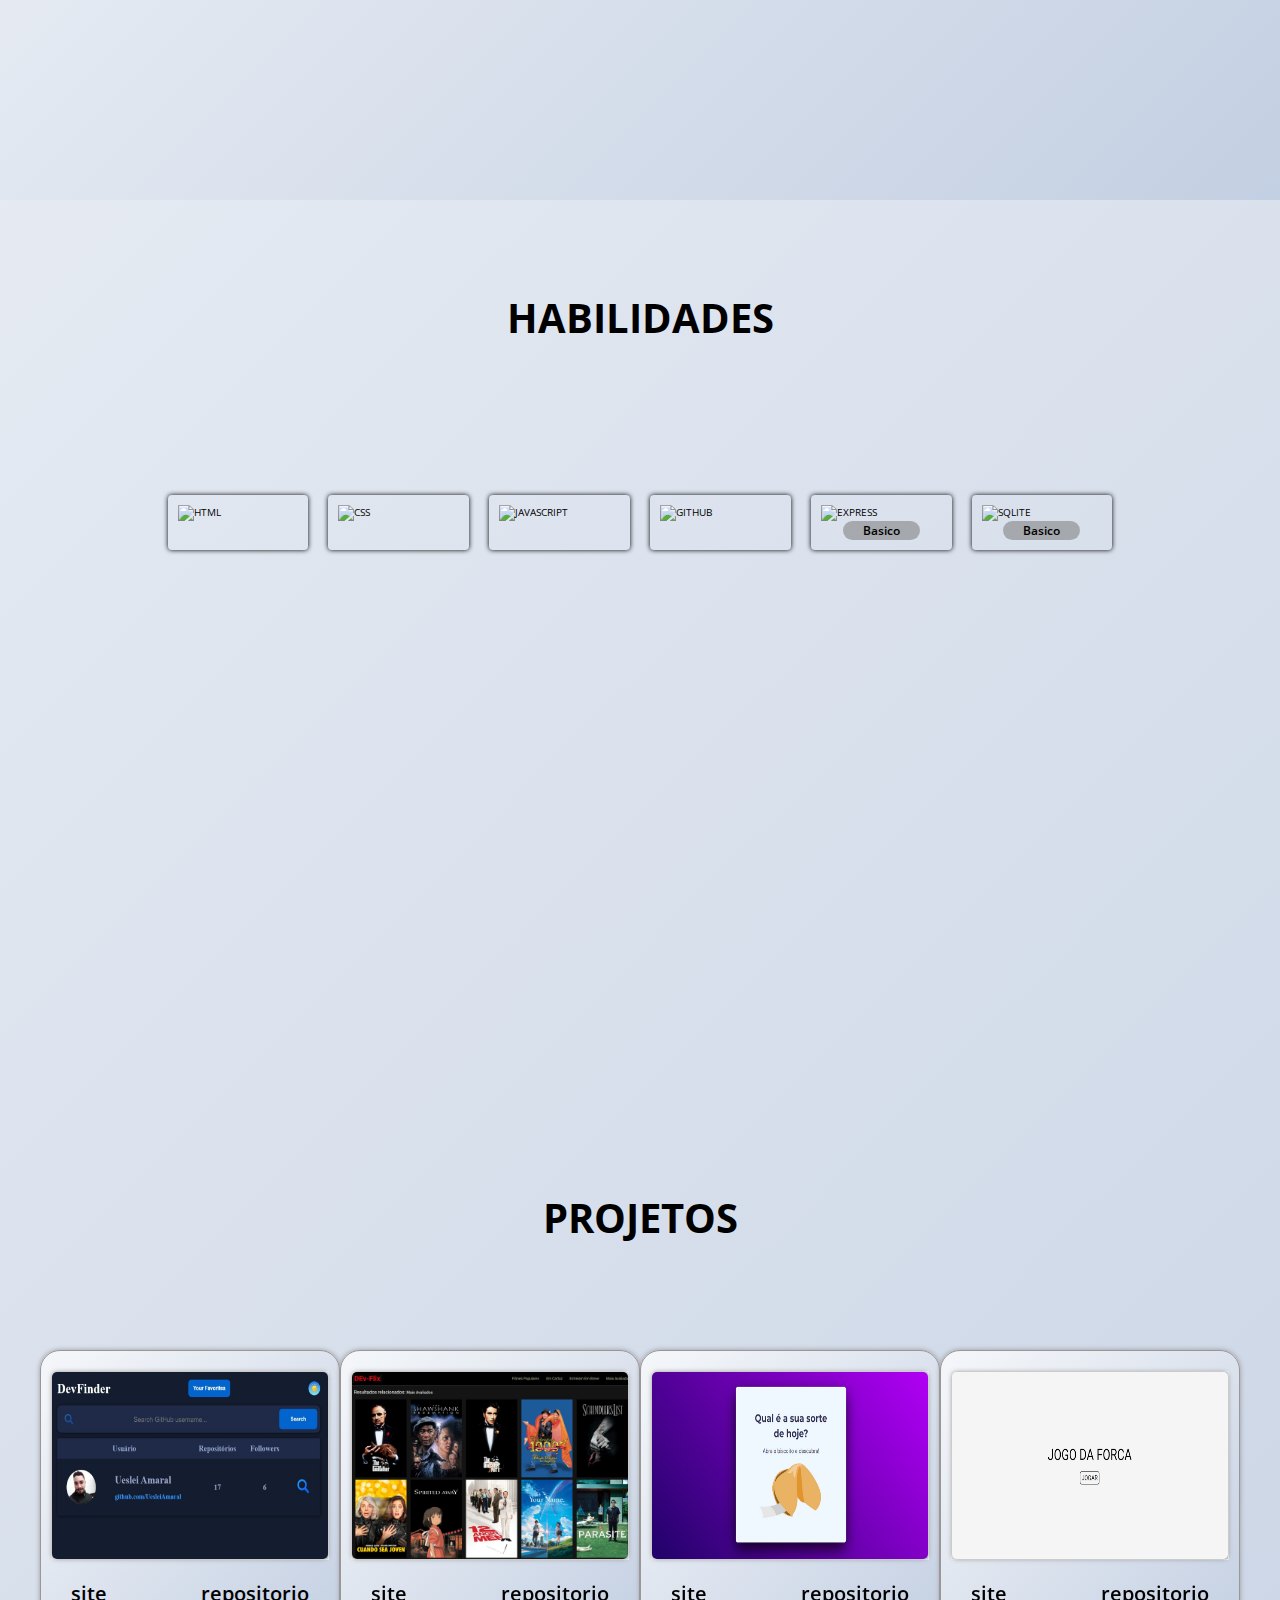
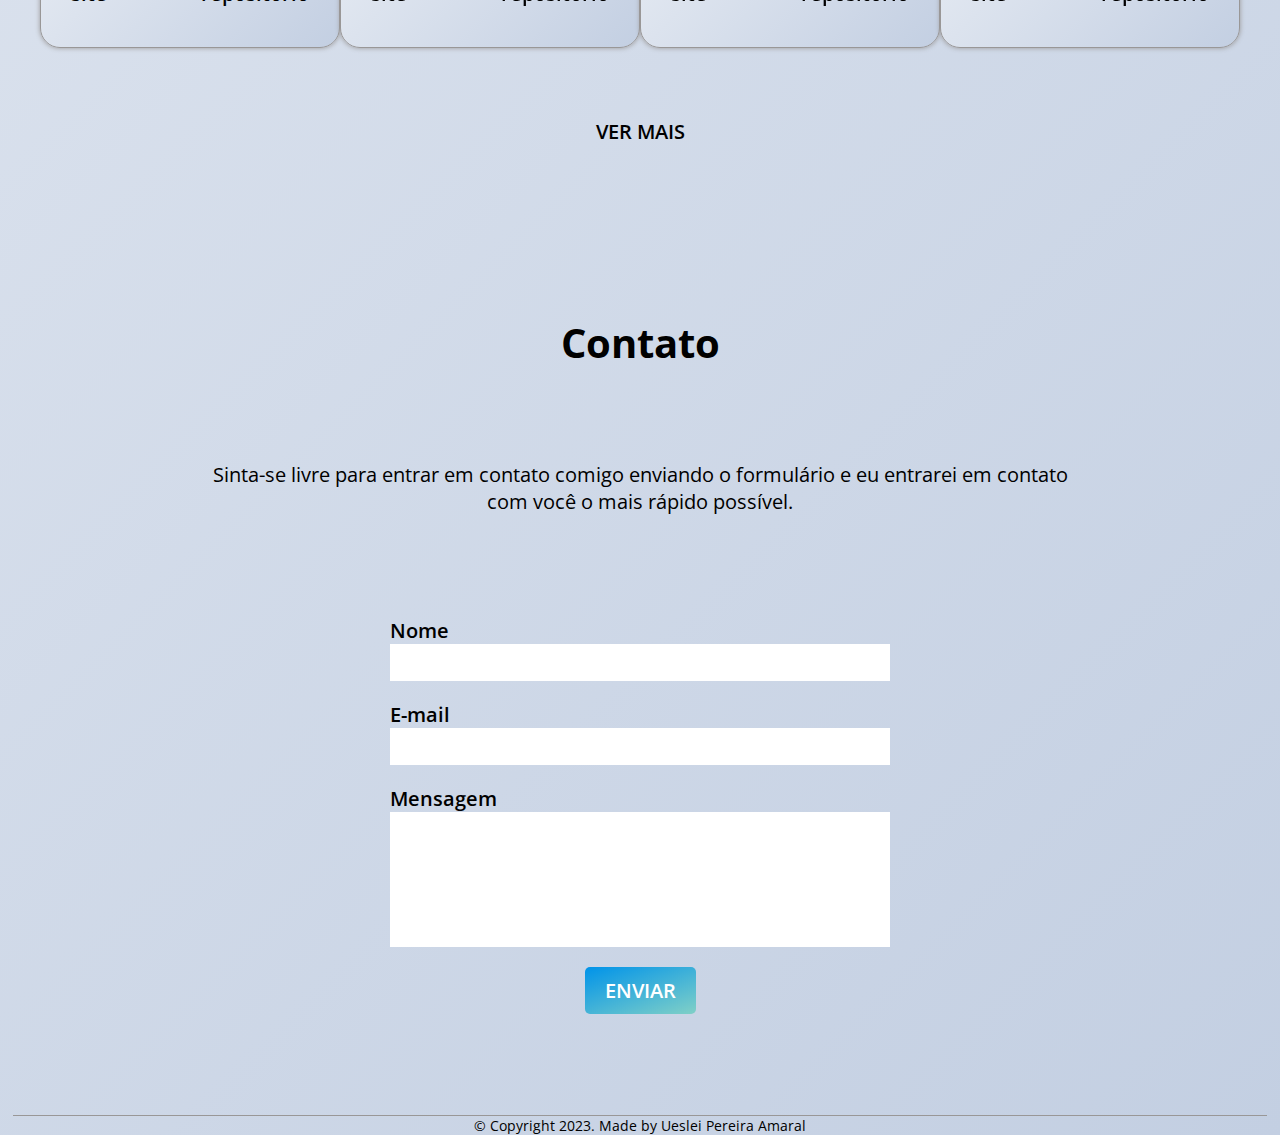
==== commit cdc13df5: "separando paragrafo do titulo area do contato" ====
--- a/index.html
+++ b/index.html
@@ -342,8 +342,8 @@
     <section class="section-contact" id="section-contact">
       <div class="content-contact">
         <h2 class="contact-title">Contato</h2>
-        <p class="contact-p">Sinta-se livre para entrar em contato comigo enviando o formulário e eu entrarei em contato com você o mais rápido possível.</p>
-      </div>
+      </div>
+      <p class="contact-p">Sinta-se livre para entrar em contato comigo enviando o formulário e eu entrarei em contato com você o mais rápido possível.</p>
 
       <form class="form-contact">
         <label class="form-label" for="name">Nome</label>
--- a/assets/header-main.css
+++ b/assets/header-main.css
@@ -106,6 +106,7 @@
 }
 
 .home-p {
+  margin-top: 3rem;
   font-size: 2.5rem;
   font-weight: 300;
 }
--- a/assets/section-contact.css
+++ b/assets/section-contact.css
@@ -19,8 +19,6 @@
 }
 
 .contact-p {
-  margin: 0 auto;
-  width: 60%;
   width: clamp(20rem, 80vw, 90rem);
   /* padding: 1rem 0; */
   padding-bottom: 1rem;
--- a/assets/mediaQueries.css
+++ b/assets/mediaQueries.css
@@ -134,8 +134,8 @@
   }
 
   .home-main-content {
-    justify-content: space-around;
-    gap: 0;
+    justify-content: center;
+    gap: 6rem;
     padding-bottom: 4rem;
   }
 
@@ -149,7 +149,7 @@
   }
 
   #section-skills {
-    height: fit-content;
+    height: 100vh;
     gap: 7rem;
   }
 
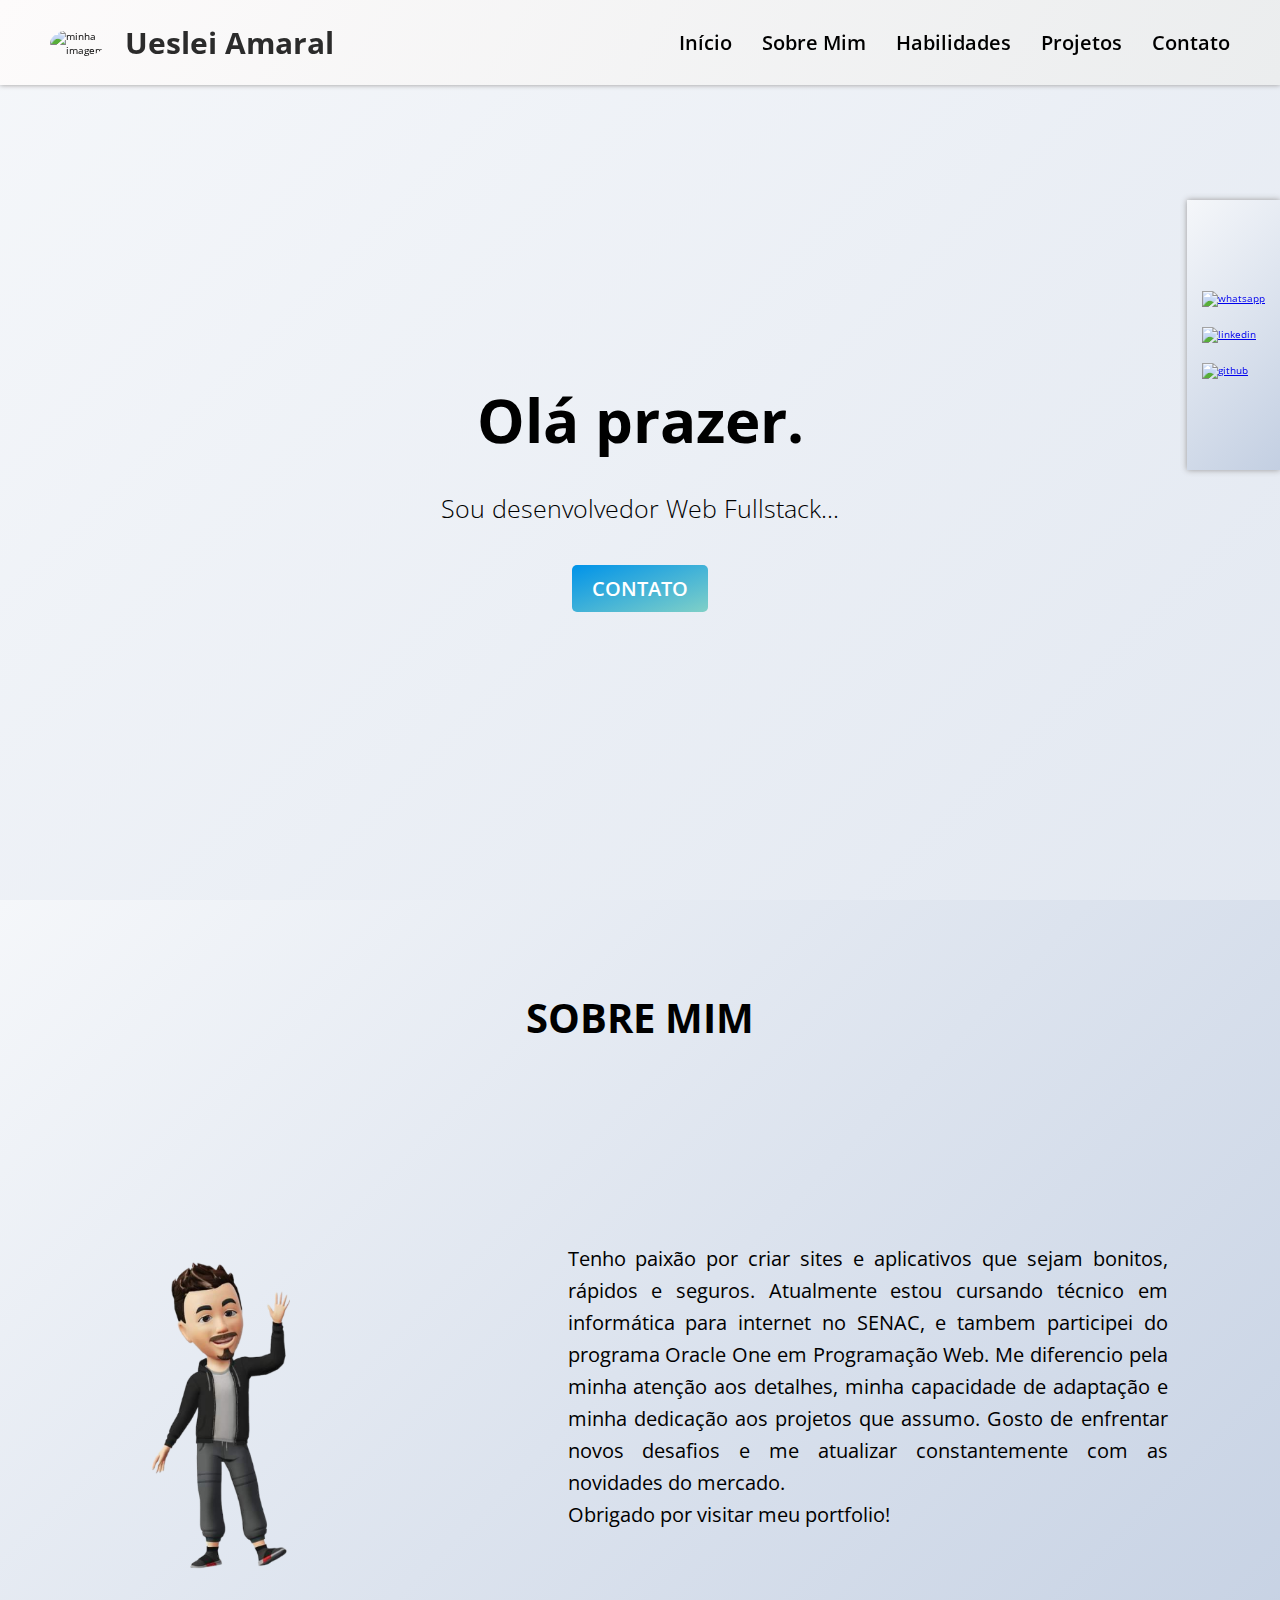
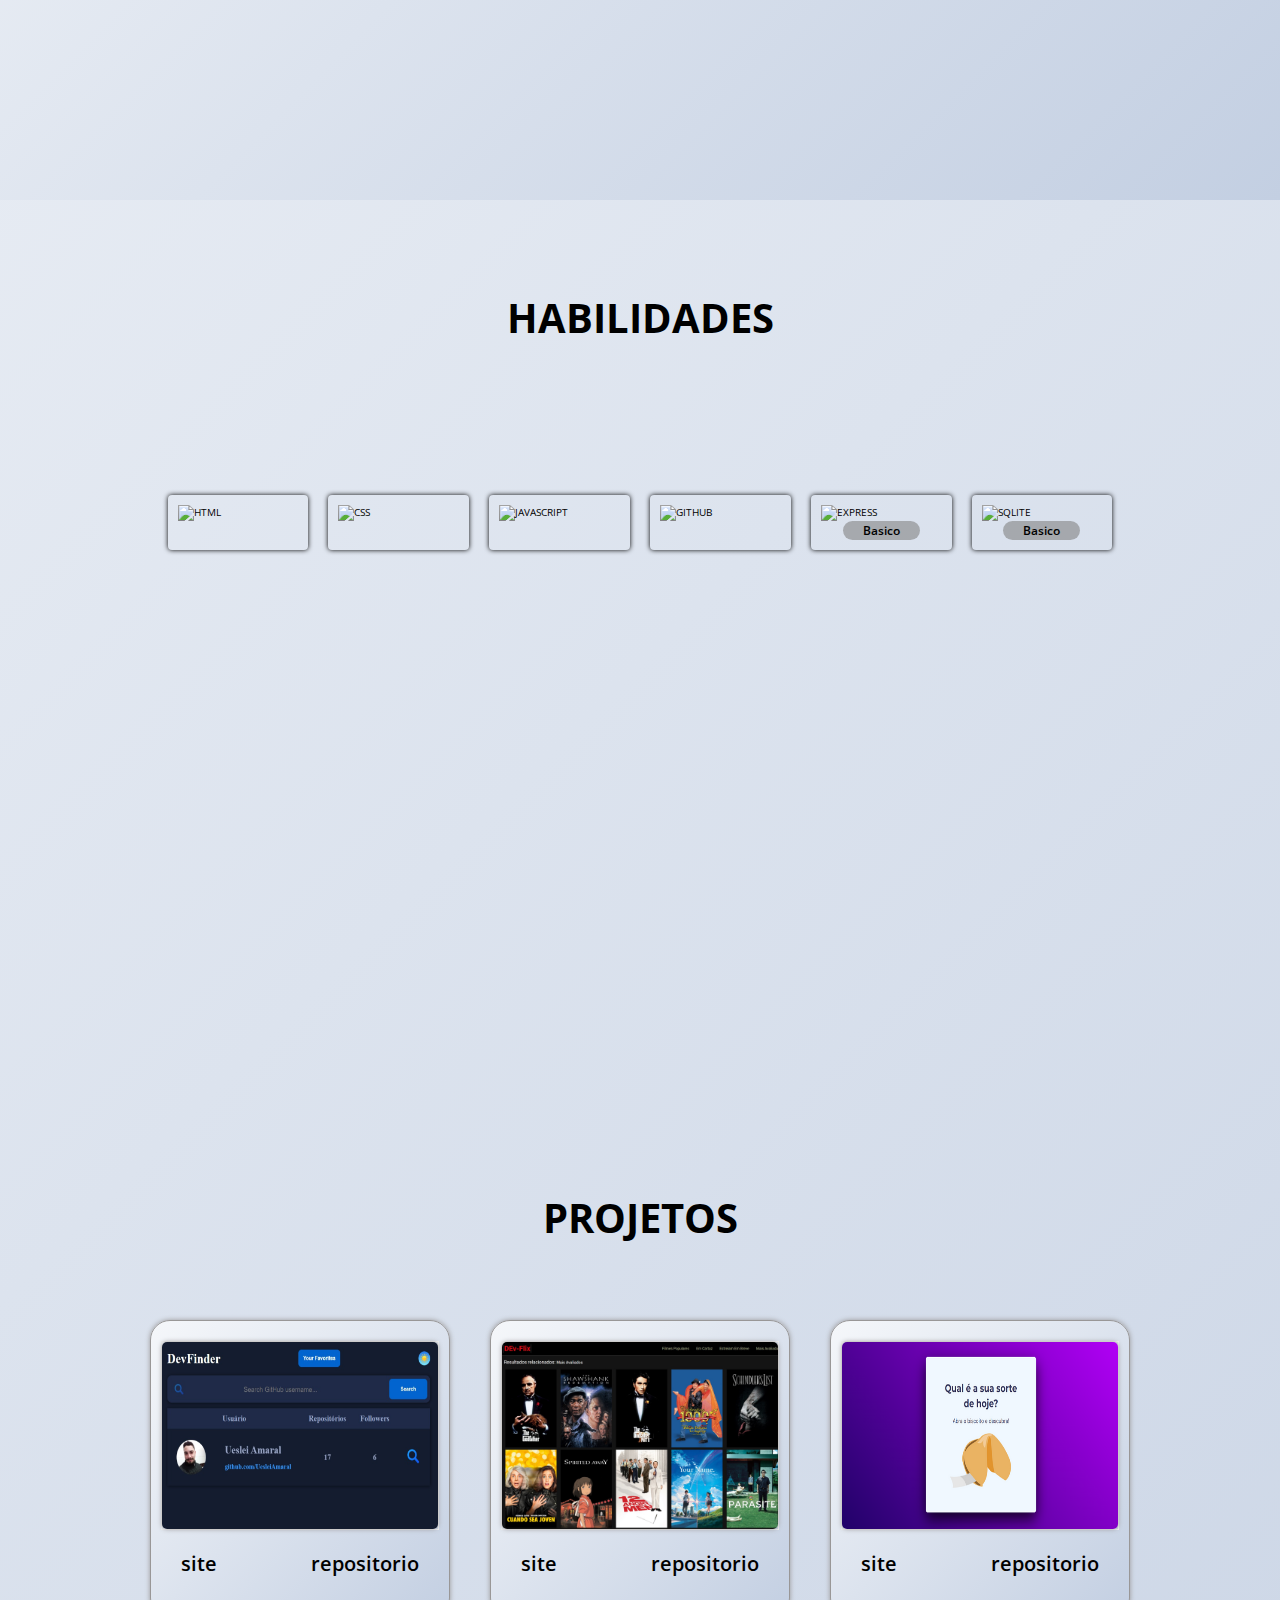
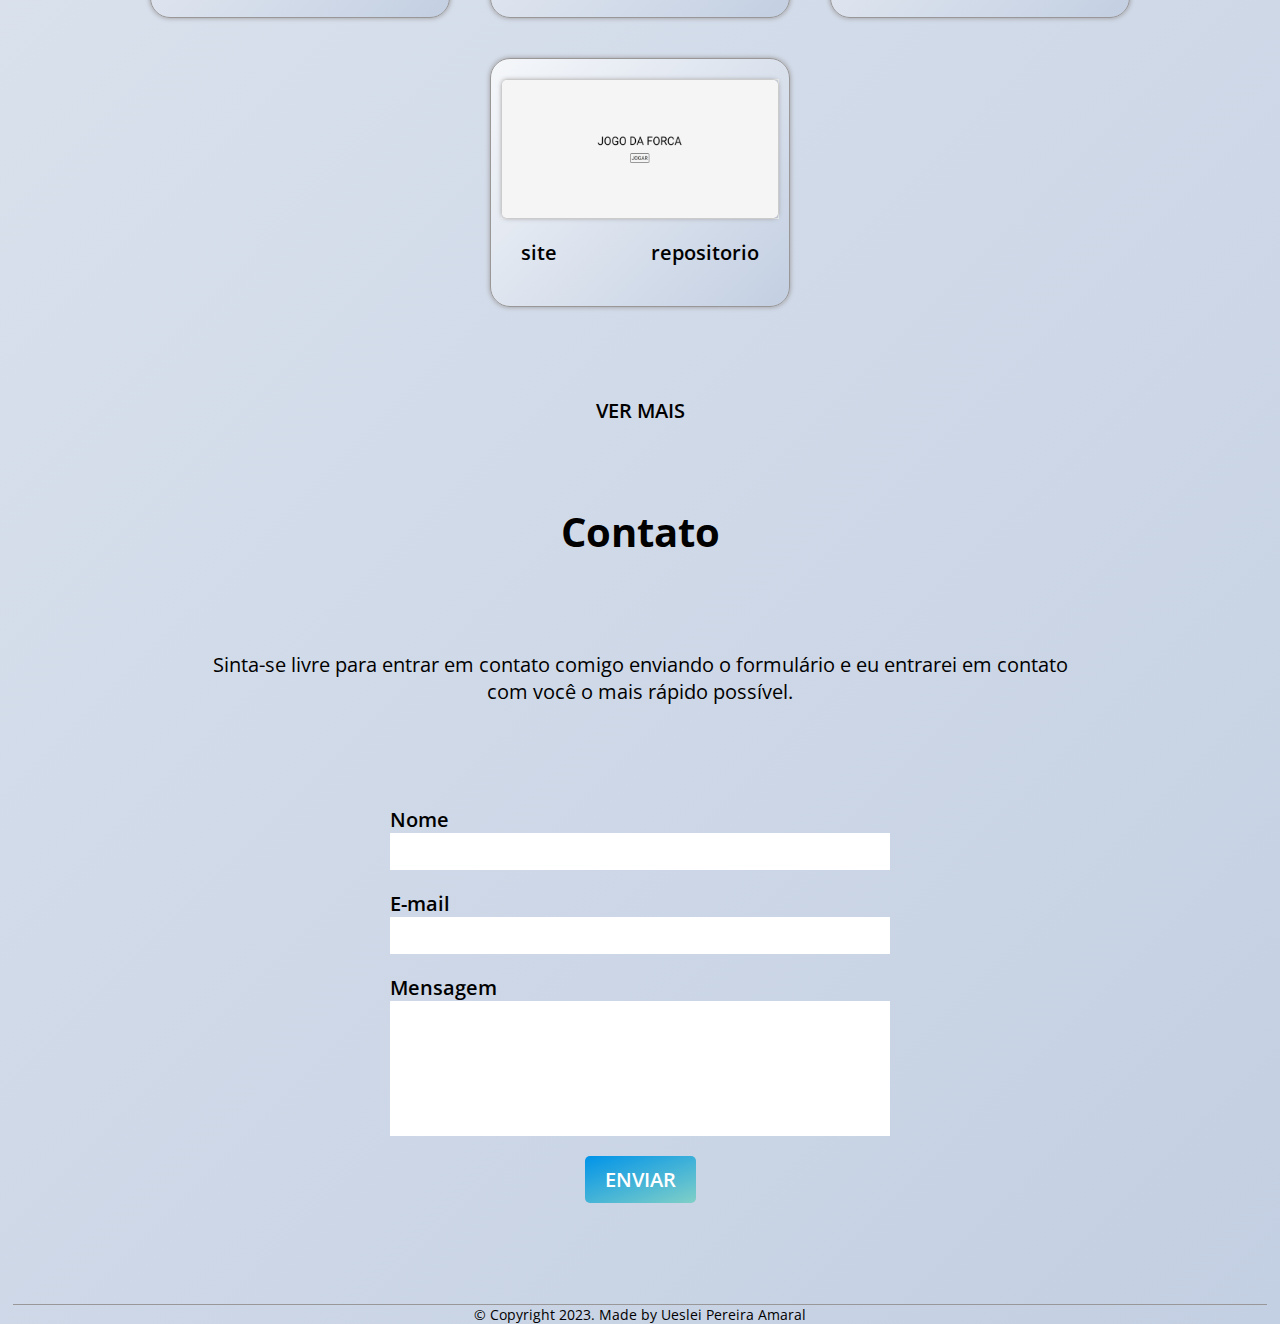
==== commit bb745d6d: "inicio do ver mais projetos" ====
--- a/index.html
+++ b/index.html
@@ -331,13 +331,14 @@
           <a href="https://github.com/UesleiAmaral/jogo-da-forca-" target="_blank" class="repos">repositorio</a>
         </div>
       </figure>
-
-      <div class="button-projects">
-        <a class="button button-section-project" href="#">VER MAIS</a>
-
-      </div>
-
+      
+
+      
     </section>
+    <div class="button-projects">
+      <a class="button button-section-project">VER MAIS</a>
+
+    </div>
 
     <section class="section-contact" id="section-contact">
       <div class="content-contact">
--- a/assets/section-projects.css
+++ b/assets/section-projects.css
@@ -1,12 +1,13 @@
 #section-projects {
-  padding: 9rem 4rem;
+  padding: 9rem 4rem 0 4rem;
 
   display: flex;
   flex-direction: row;
   flex-wrap: wrap;
-  justify-content: space-around;
-  row-gap: 7rem;
+  justify-content: center;
   height: 100%;
+
+  gap: 4rem;
 
 
 }
@@ -58,6 +59,7 @@
 
 .button-projects{
 
+  padding-top: 9rem;
   width: 100%;
   display: flex;
   justify-content: center;
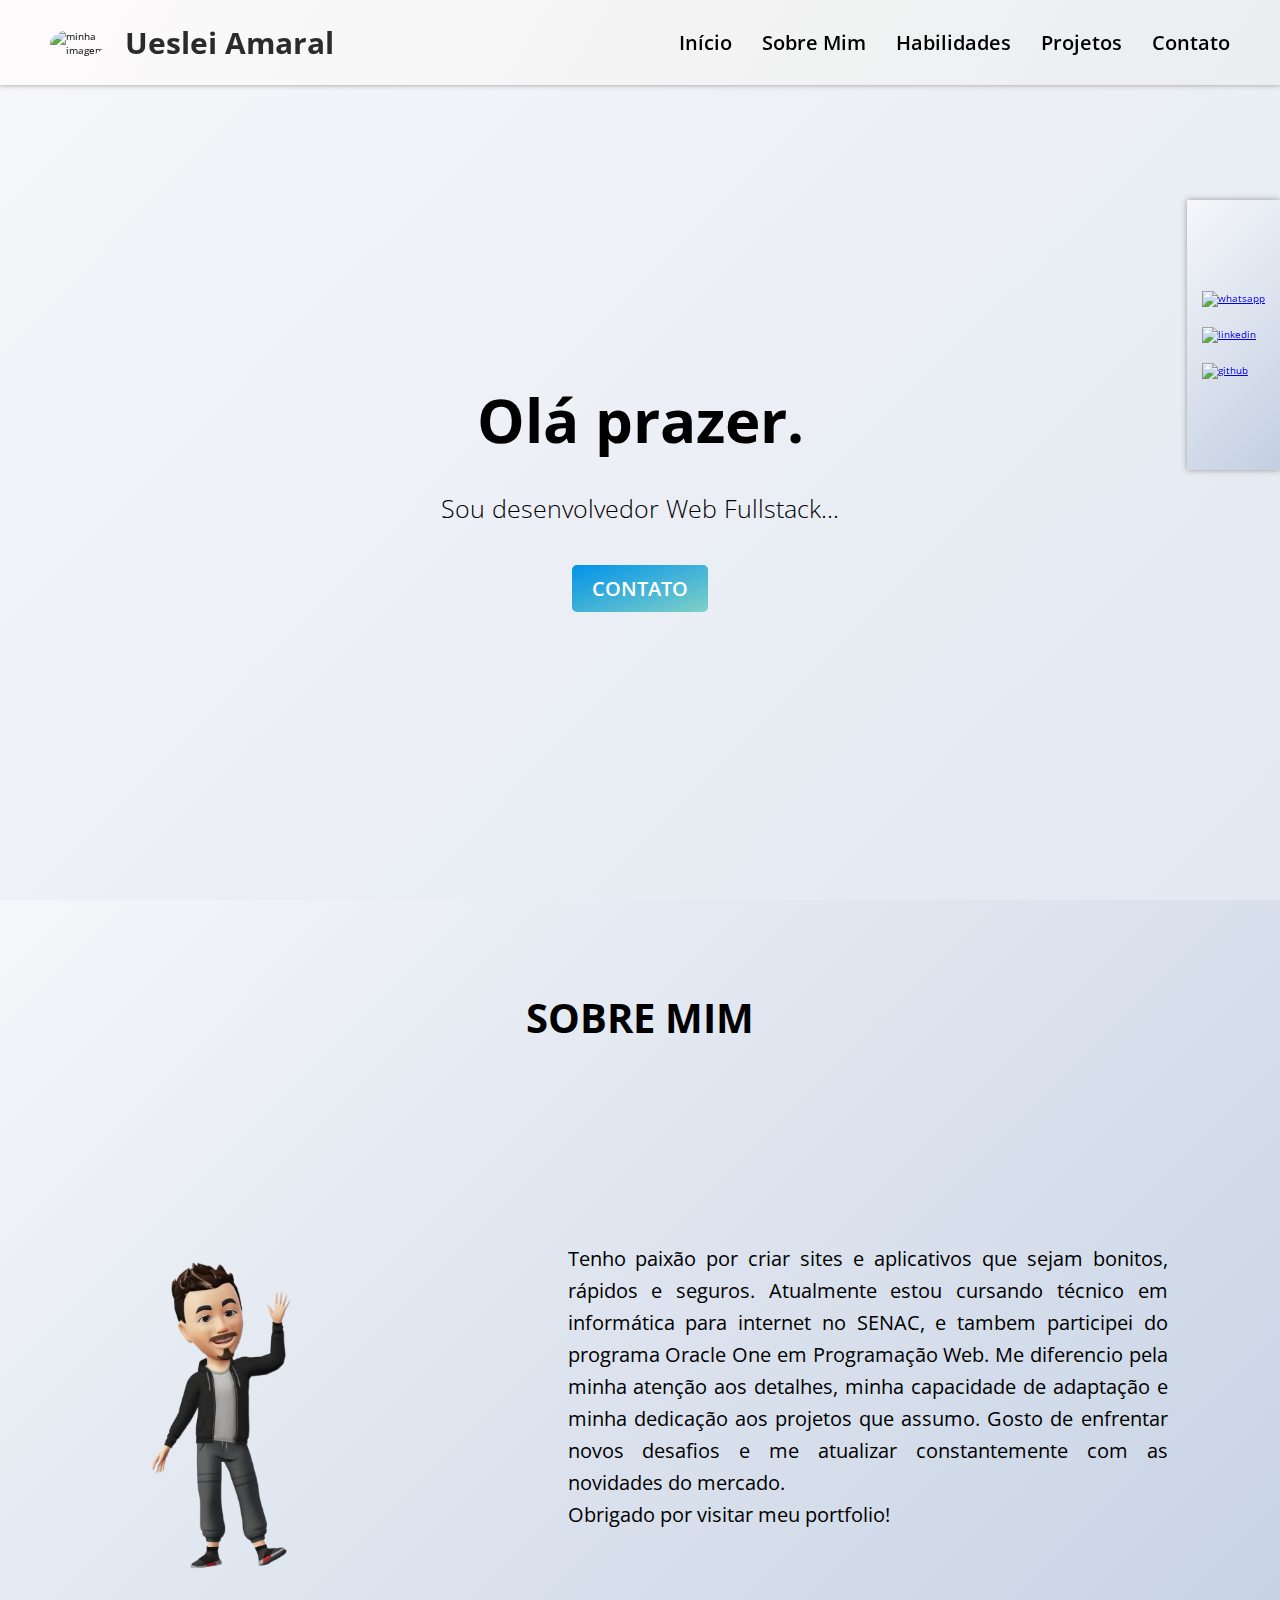
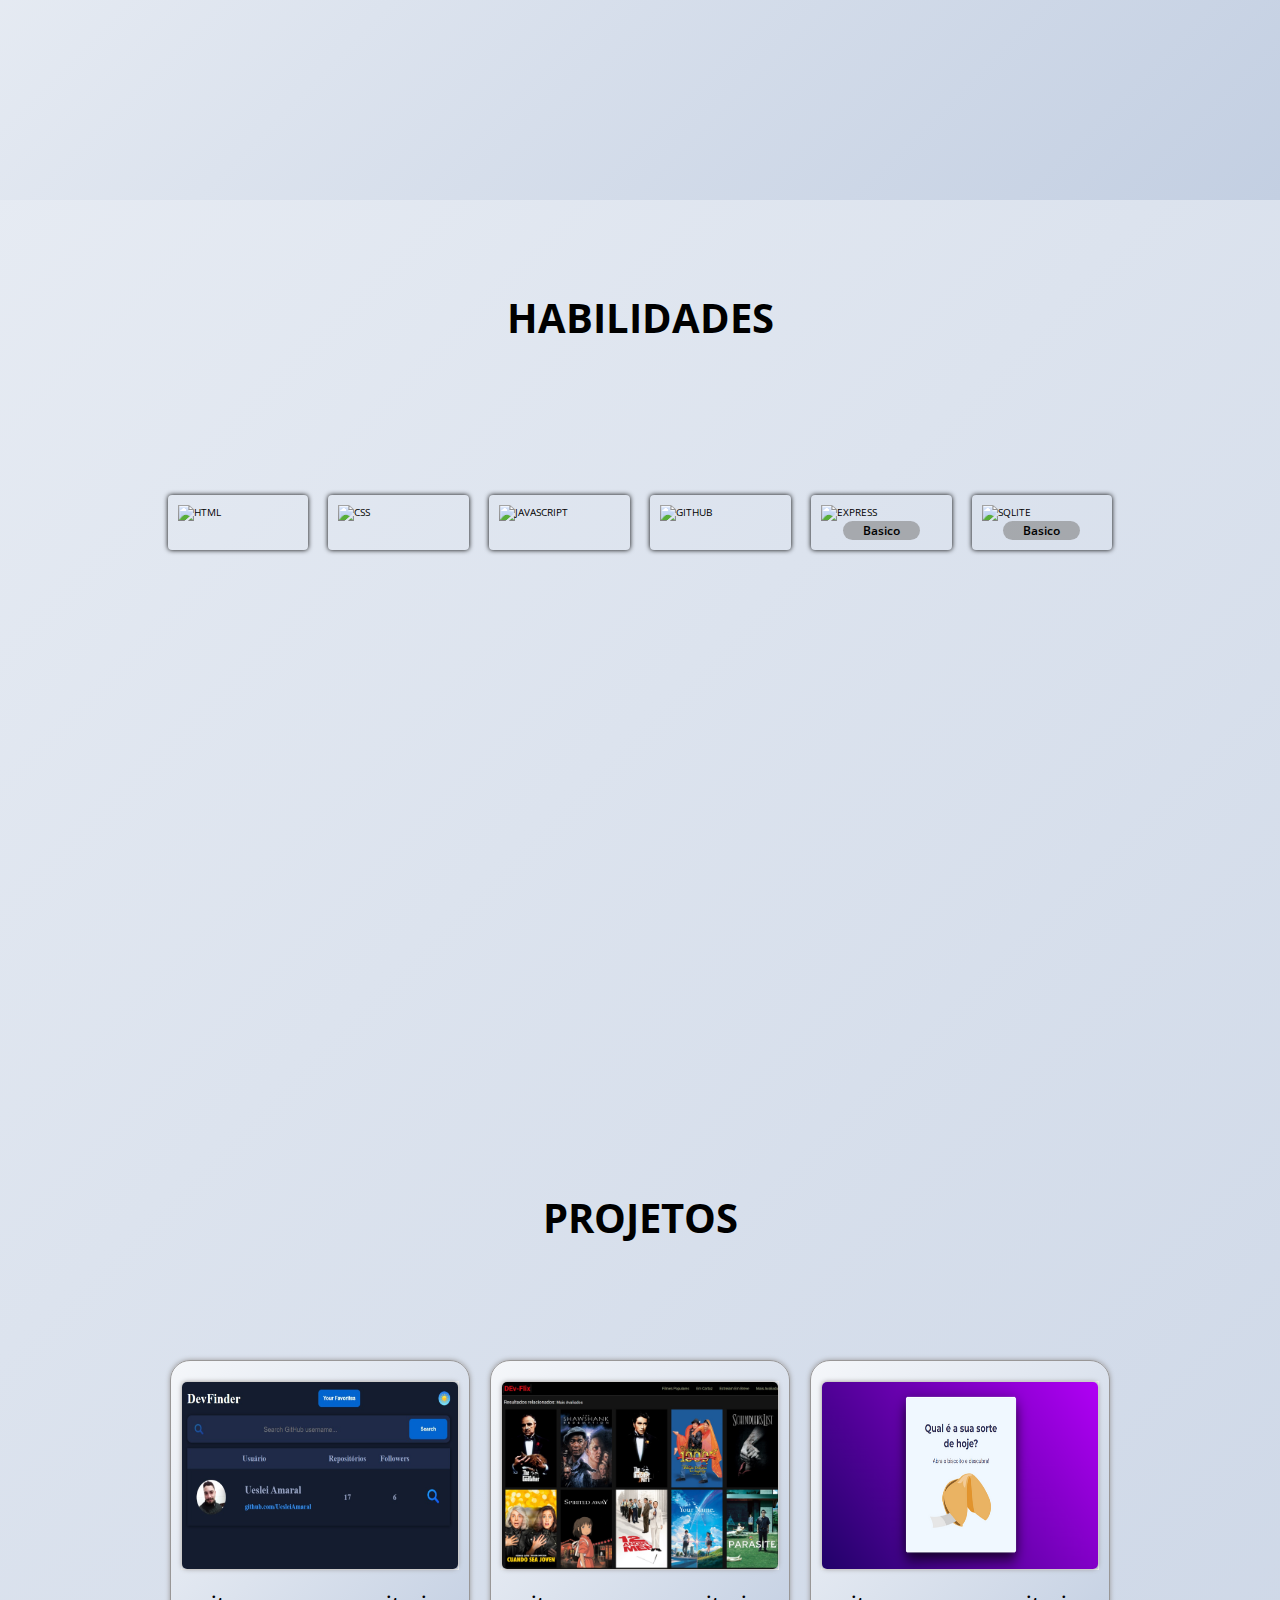
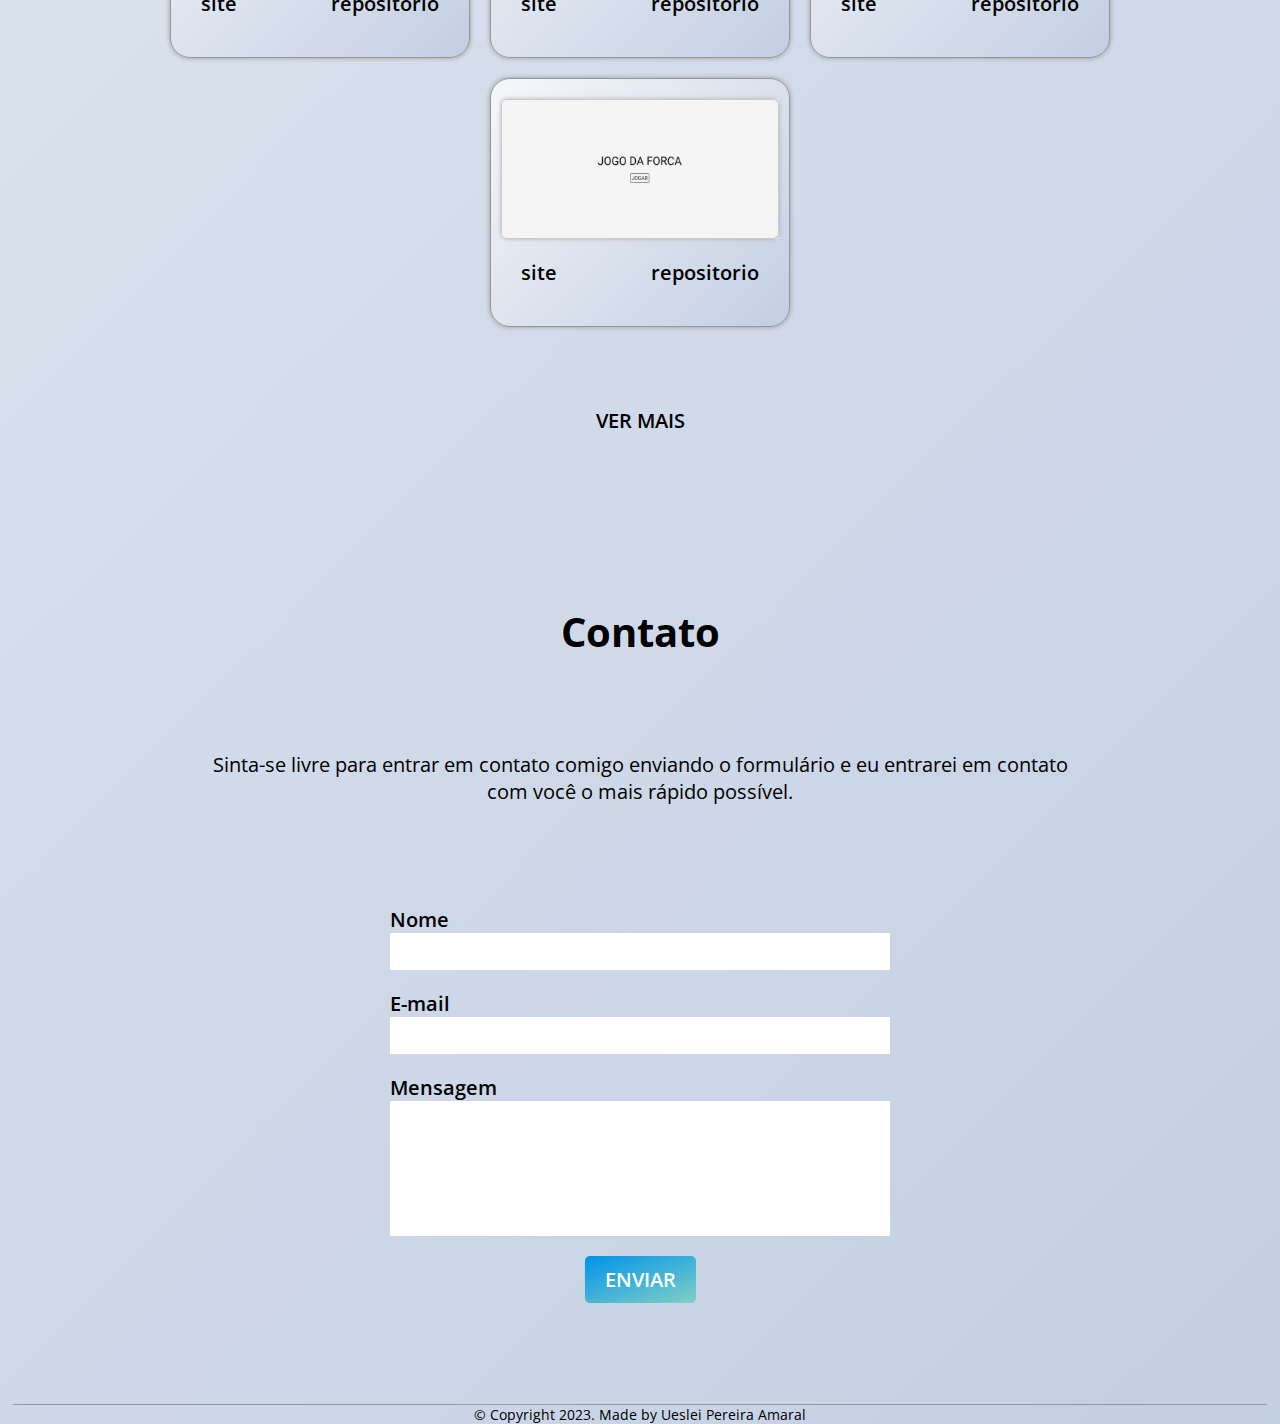
==== commit d0005db6: "adcionando mensagem no ver mais projetos" ====
--- a/index.html
+++ b/index.html
@@ -104,8 +104,8 @@
 
         <div>
 
-        <h1 class="home-title">Olá prazer.</h1>
-        <p class="home-p">Sou desenvolvedor Web Fullstack...</p>
+          <h1 class="home-title">Olá prazer.</h1>
+          <p class="home-p">Sou desenvolvedor Web Fullstack...</p>
         </div>
 
         <figure class="figure-social display-none">
@@ -133,7 +133,7 @@
       <h2 class="title-about">SOBRE MIM</h2>
 
       <figure class="figure-about">
-        <img class="about-img" src="./assets/image/FB_IMG_1684870807196-fotor-bg-remover-2023052319524.png" alt="FB-IMG-1684870807196" border="0">
+        <img class="about-img" src="./assets/image/desenho01.png" alt="FB-IMG-1684870807196" border="0">
       </figure>
 
       <div class="content-about">
@@ -185,160 +185,159 @@
         <h2 class="title-projects">PROJETOS</h2>
       </div>
 
-      <figure class="figure-projects">
-        <div class="flip-card">
-          <div class="flip-card-inner">
-            <img class="projects-img" src="./assets/image/devFinderSearch.png" alt="">
-            <div class="content-card-back flip-card-back">
-              <p class="card-back-p">
-                DevFinder
-              </p>
-              <table>
-                <thead>
-                  <tr>
-                    <th>Tecnologias</th>
-                  </tr>
-                </thead>
-                <tbody>
-                  <tr>
-                    <td class="box-td box-td-01">HTML</td>
-                  </tr>
-                  <tr>
-                    <td class="box-td box-td-02">CSS</td>
-                  </tr>
-                  <tr>
-                    <td class="box-td box-td-03">JAVASCRIPT</td>
-                  </tr>
-                  <tr>
-                    <td class="box-td box-td-04">NODE</td>
-                  </tr>
-                  <tr>
-                    <td class="box-td box-td-05">LITE-SERVER</td>
-                  </tr>
-                </tbody>
-              </table>
+      <div class="div-figure-projects">
+        <figure class="figure-projects">
+          <div class="flip-card">
+            <div class="flip-card-inner">
+              <img class="projects-img" src="./assets/image/devFinderSearch.png" alt="">
+              <div class="content-card-back flip-card-back">
+                <p class="card-back-p">
+                  DevFinder
+                </p>
+                <table>
+                  <thead>
+                    <tr>
+                      <th>Tecnologias</th>
+                    </tr>
+                  </thead>
+                  <tbody>
+                    <tr>
+                      <td class="box-td box-td-01">HTML</td>
+                    </tr>
+                    <tr>
+                      <td class="box-td box-td-02">CSS</td>
+                    </tr>
+                    <tr>
+                      <td class="box-td box-td-03">JAVASCRIPT</td>
+                    </tr>
+                    <tr>
+                      <td class="box-td box-td-04">NODE</td>
+                    </tr>
+                    <tr>
+                      <td class="box-td box-td-05">LITE-SERVER</td>
+                    </tr>
+                  </tbody>
+                </table>
+              </div>
             </div>
           </div>
-        </div>
-
-        <div class="buttons">
-          <a href="https://uesleiamaral.github.io/DevFinder-/" target="_blank" class="site">site</a>
-          <a href="https://github.com/UesleiAmaral/DevFinder-" target="_blank" class="repos">repositorio</a>
-        </div>
-      </figure>
-      <figure class="figure-projects">
-        <div class="flip-card">
-          <div class="flip-card-inner">
-            <img class="projects-img" src="./assets/image/dev-flix.jpeg" alt="">
-            <div class="content-card-back flip-card-back">
-              <p class="card-back-p">
-                Dev-Flix
-              </p>
-              <table>
-                <thead>
-                  <tr>
-                    <th>Tecnologias</th>
-                  </tr>
-                </thead>
-                <tbody>
-                  <tr>
-                    <td class="box-td box-td-01">HTML</td>
-                  </tr>
-                  <tr>
-                    <td class="box-td box-td-02">CSS</td>
-                  </tr>
-                  <tr>
-                    <td class="box-td box-td-03">JAVASCRIPT</td>
-                  </tr>
-                  <tr>
-                    <td class="box-td box-td-04">API-TMDB</td>
-                  </tr>
-                </tbody>
-              </table>
+          <div class="buttons">
+            <a href="https://uesleiamaral.github.io/DevFinder-/" target="_blank" class="site">site</a>
+            <a href="https://github.com/UesleiAmaral/DevFinder-" target="_blank" class="repos">repositorio</a>
+          </div>
+        </figure>
+        <figure class="figure-projects">
+          <div class="flip-card">
+            <div class="flip-card-inner">
+              <img class="projects-img" src="./assets/image/dev-flix.jpeg" alt="">
+              <div class="content-card-back flip-card-back">
+                <p class="card-back-p">
+                  Dev-Flix
+                </p>
+                <table>
+                  <thead>
+                    <tr>
+                      <th>Tecnologias</th>
+                    </tr>
+                  </thead>
+                  <tbody>
+                    <tr>
+                      <td class="box-td box-td-01">HTML</td>
+                    </tr>
+                    <tr>
+                      <td class="box-td box-td-02">CSS</td>
+                    </tr>
+                    <tr>
+                      <td class="box-td box-td-03">JAVASCRIPT</td>
+                    </tr>
+                    <tr>
+                      <td class="box-td box-td-04">API-TMDB</td>
+                    </tr>
+                  </tbody>
+                </table>
+              </div>
             </div>
           </div>
-        </div>
-        <div class="buttons">
-          <a class="site">site</a>
-          <a href="https://github.com/UesleiAmaral/dev-flix" target="_blank" class="repos">repositorio</a>
-        </div>
-      </figure>
-      <figure class="figure-projects">
-        <div class="flip-card">
-          <div class="flip-card-inner">
-            <img class="projects-img" src="./assets/image/biscoito.png" alt="">
-            <div class="content-card-back flip-card-back">
-              <p class="card-back-p">
-                Biscoito Da Sorte
-              </p>
-              <table>
-                <thead>
-                  <tr>
-                    <th>Tecnologias</th>
-                  </tr>
-                </thead>
-                <tbody>
-                  <tr>
-                    <td class="box-td box-td-01">HTML</td>
-                  </tr>
-                  <tr>
-                    <td class="box-td box-td-02">CSS</td>
-                  </tr>
-                  <tr>
-                    <td class="box-td box-td-03">JAVASCRIPT</td>
-                  </tr>
-                </tbody>
-              </table>
+          <div class="buttons">
+            <a class="site">site</a>
+            <a href="https://github.com/UesleiAmaral/dev-flix" target="_blank" class="repos">repositorio</a>
+          </div>
+        </figure>
+        <figure class="figure-projects">
+          <div class="flip-card">
+            <div class="flip-card-inner">
+              <img class="projects-img" src="./assets/image/biscoito.png" alt="">
+              <div class="content-card-back flip-card-back">
+                <p class="card-back-p">
+                  Biscoito Da Sorte
+                </p>
+                <table>
+                  <thead>
+                    <tr>
+                      <th>Tecnologias</th>
+                    </tr>
+                  </thead>
+                  <tbody>
+                    <tr>
+                      <td class="box-td box-td-01">HTML</td>
+                    </tr>
+                    <tr>
+                      <td class="box-td box-td-02">CSS</td>
+                    </tr>
+                    <tr>
+                      <td class="box-td box-td-03">JAVASCRIPT</td>
+                    </tr>
+                  </tbody>
+                </table>
+              </div>
             </div>
           </div>
-        </div>
-        <div class="buttons">
-          <a href="https://uesleiamaral.github.io/BiscoitoDaSorte/" target="_blank" class="site">site</a>
-          <a href="https://github.com/UesleiAmaral/BiscoitoDaSorte" target="_blank" class="repos">repositorio</a>
-        </div>
-      </figure>
-      <figure class="figure-projects">
-        <div class="flip-card">
-          <div class="flip-card-inner">
-            <img class="projects-img" src="./assets/image/jogo-da-forca.jpeg" alt="">
-            <div class="content-card-back flip-card-back">
-              <p class="card-back-p">
-                Jogo Da Forca
-              </p>
-              <table>
-                <thead>
-                  <tr>
-                    <th>Tecnologias</th>
-                  </tr>
-                </thead>
-                <tbody>
-                  <tr>
-                    <td class="box-td box-td-01">HTML</td>
-                  </tr>
-                  <tr>
-                    <td class="box-td box-td-02">CSS</td>
-                  </tr>
-                  <tr>
-                    <td class="box-td box-td-03">JAVASCRIPT</td>
-                  </tr>
-                </tbody>
-              </table>
+          <div class="buttons">
+            <a href="https://uesleiamaral.github.io/BiscoitoDaSorte/" target="_blank" class="site">site</a>
+            <a href="https://github.com/UesleiAmaral/BiscoitoDaSorte" target="_blank" class="repos">repositorio</a>
+          </div>
+        </figure>
+        <figure class="figure-projects">
+          <div class="flip-card">
+            <div class="flip-card-inner">
+              <img class="projects-img" src="./assets/image/jogo-da-forca.jpeg" alt="">
+              <div class="content-card-back flip-card-back">
+                <p class="card-back-p">
+                  Jogo Da Forca
+                </p>
+                <table>
+                  <thead>
+                    <tr>
+                      <th>Tecnologias</th>
+                    </tr>
+                  </thead>
+                  <tbody>
+                    <tr>
+                      <td class="box-td box-td-01">HTML</td>
+                    </tr>
+                    <tr>
+                      <td class="box-td box-td-02">CSS</td>
+                    </tr>
+                    <tr>
+                      <td class="box-td box-td-03">JAVASCRIPT</td>
+                    </tr>
+                  </tbody>
+                </table>
+              </div>
             </div>
           </div>
-        </div>
-        <div class="buttons">
-          <a class="site">site</a>
-          <a href="https://github.com/UesleiAmaral/jogo-da-forca-" target="_blank" class="repos">repositorio</a>
-        </div>
-      </figure>
-      
-
-      
+          <div class="buttons">
+            <a class="site">site</a>
+            <a href="https://github.com/UesleiAmaral/jogo-da-forca-" target="_blank" class="repos">repositorio</a>
+          </div>
+        </figure>
+      </div>
+
+      <div class="button-projects">
+        <a class="button button-section-project">VER MAIS</a>
+      </div>
     </section>
-    <div class="button-projects">
-      <a class="button button-section-project">VER MAIS</a>
-
-    </div>
+
 
     <section class="section-contact" id="section-contact">
       <div class="content-contact">
--- a/assets/section-projects.css
+++ b/assets/section-projects.css
@@ -1,5 +1,14 @@
 #section-projects {
-  padding: 9rem 4rem 0 4rem;
+  padding: 9rem 4rem;
+  display: flex;
+  flex-direction: column;
+
+  gap: 8rem;
+
+}
+
+.div-figure-projects {
+  /* width: 100%; */
 
   display: flex;
   flex-direction: row;
@@ -7,9 +16,7 @@
   justify-content: center;
   height: 100%;
 
-  gap: 4rem;
-
-
+  gap: 2rem;
 }
 
 .box-title {
@@ -57,11 +64,30 @@
   height: 100%;
 }
 
-.button-projects{
+.button-projects {
 
-  padding-top: 9rem;
   width: 100%;
   display: flex;
   justify-content: center;
 }
 
+.div-msg{
+  width: 30%;
+  display: flex;
+  flex-direction: column;
+
+  justify-content: center;
+  align-items: center;
+
+}
+
+.div-msg h3{
+  width: 100%;
+  font-size: 3rem;
+}
+
+.div-msg img{
+  border-radius: 5px;
+  width: 100%;
+
+}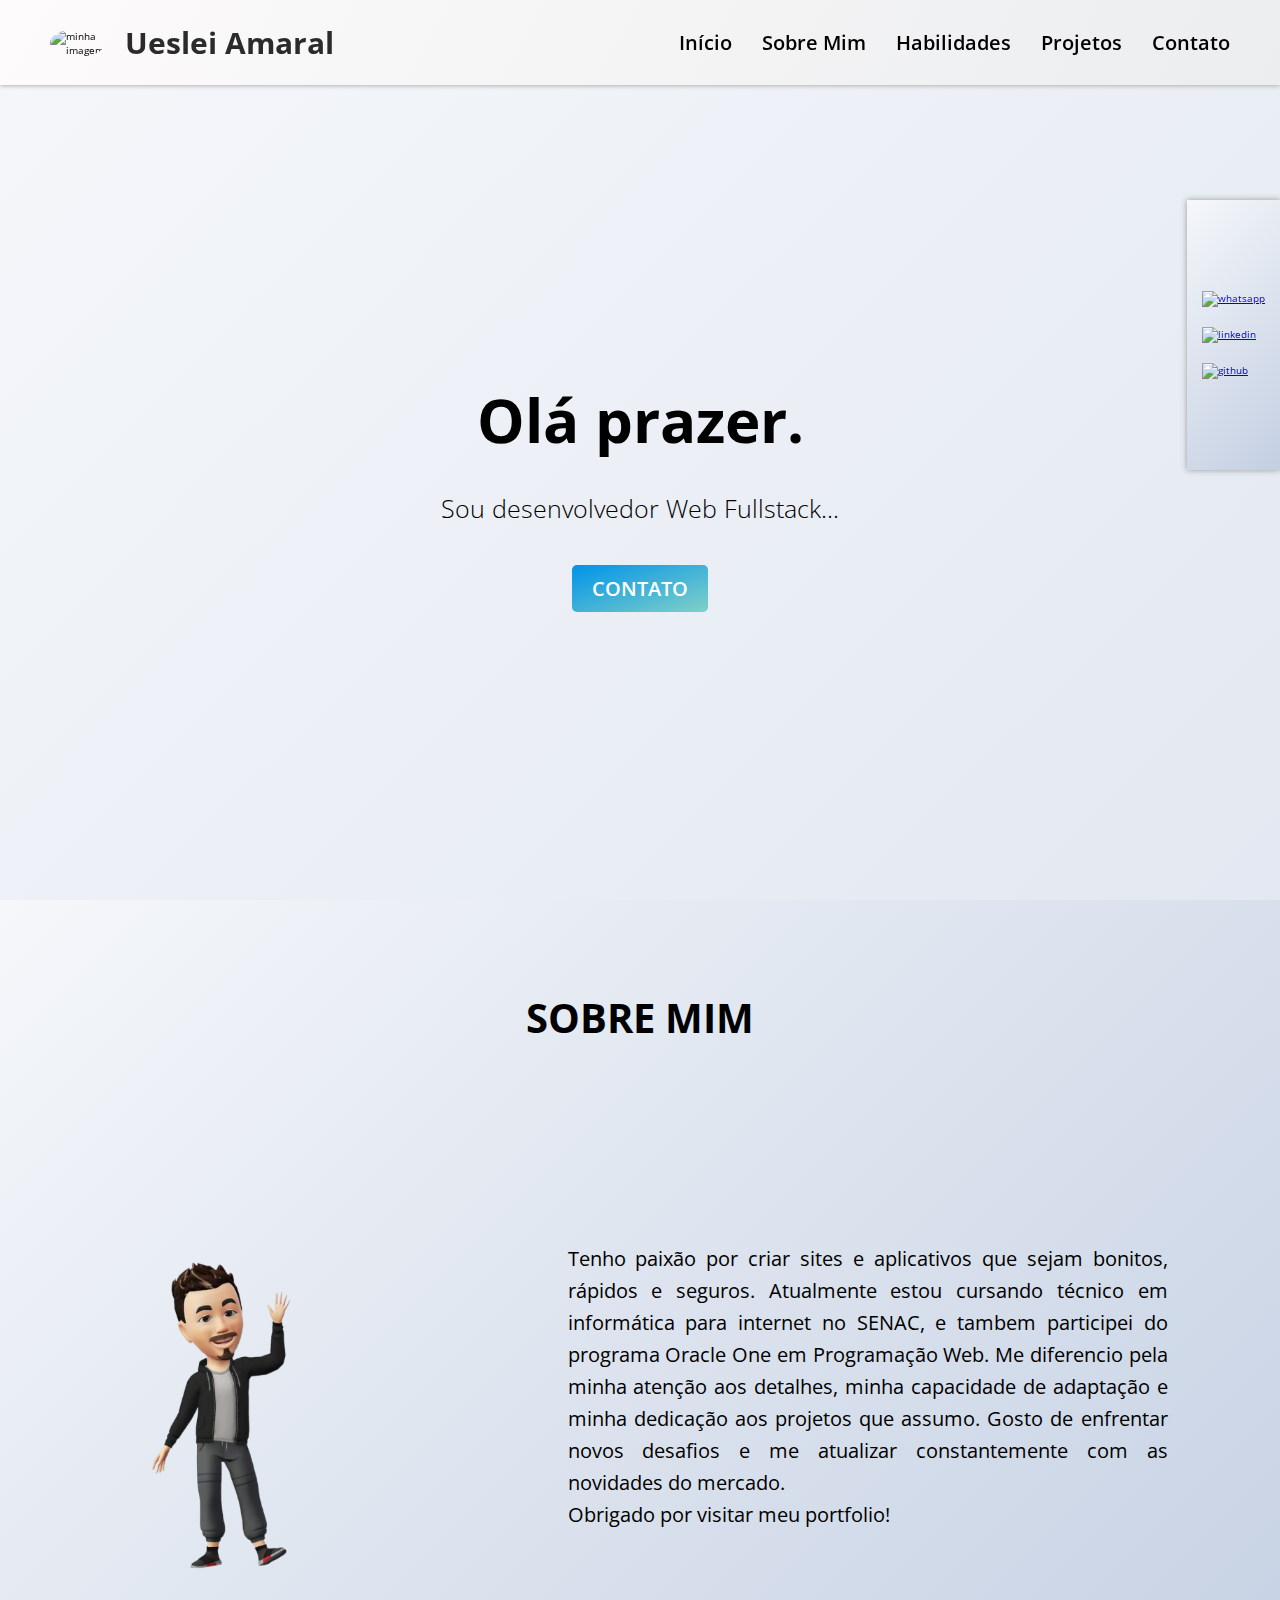
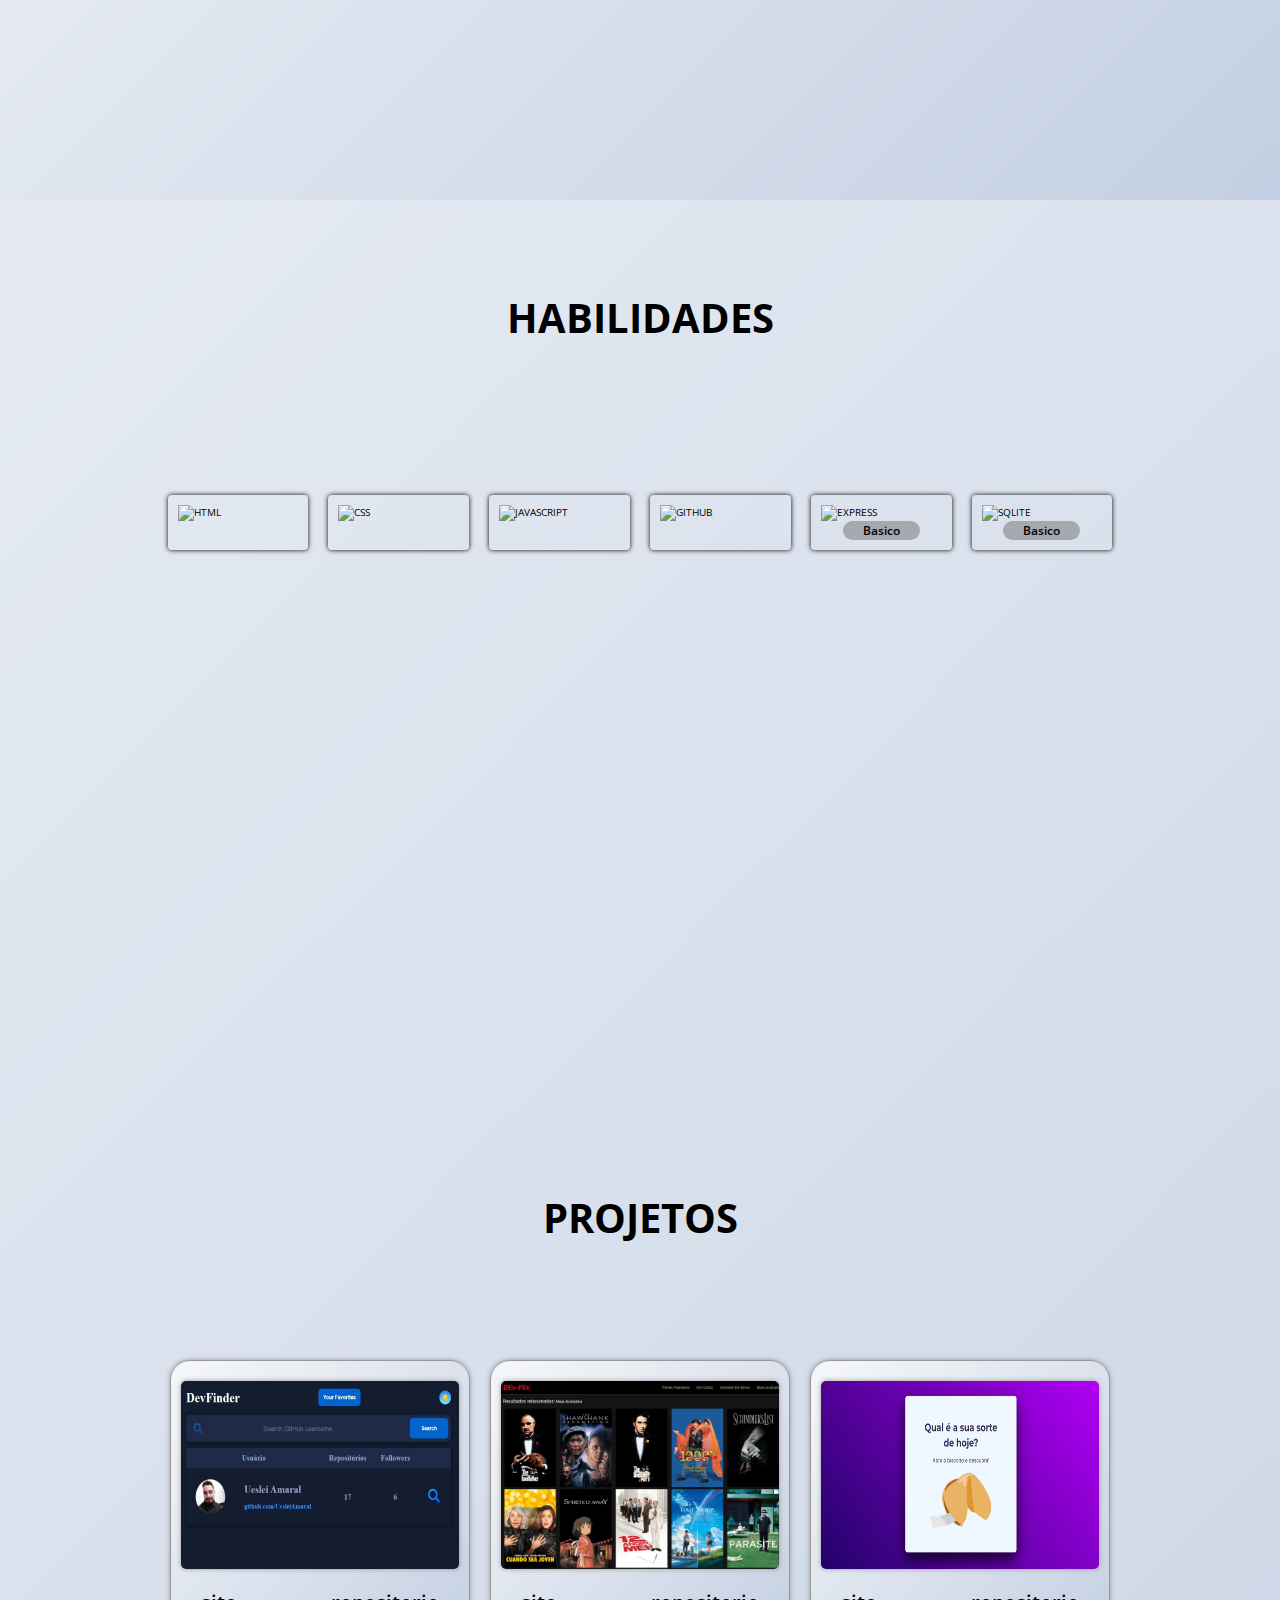
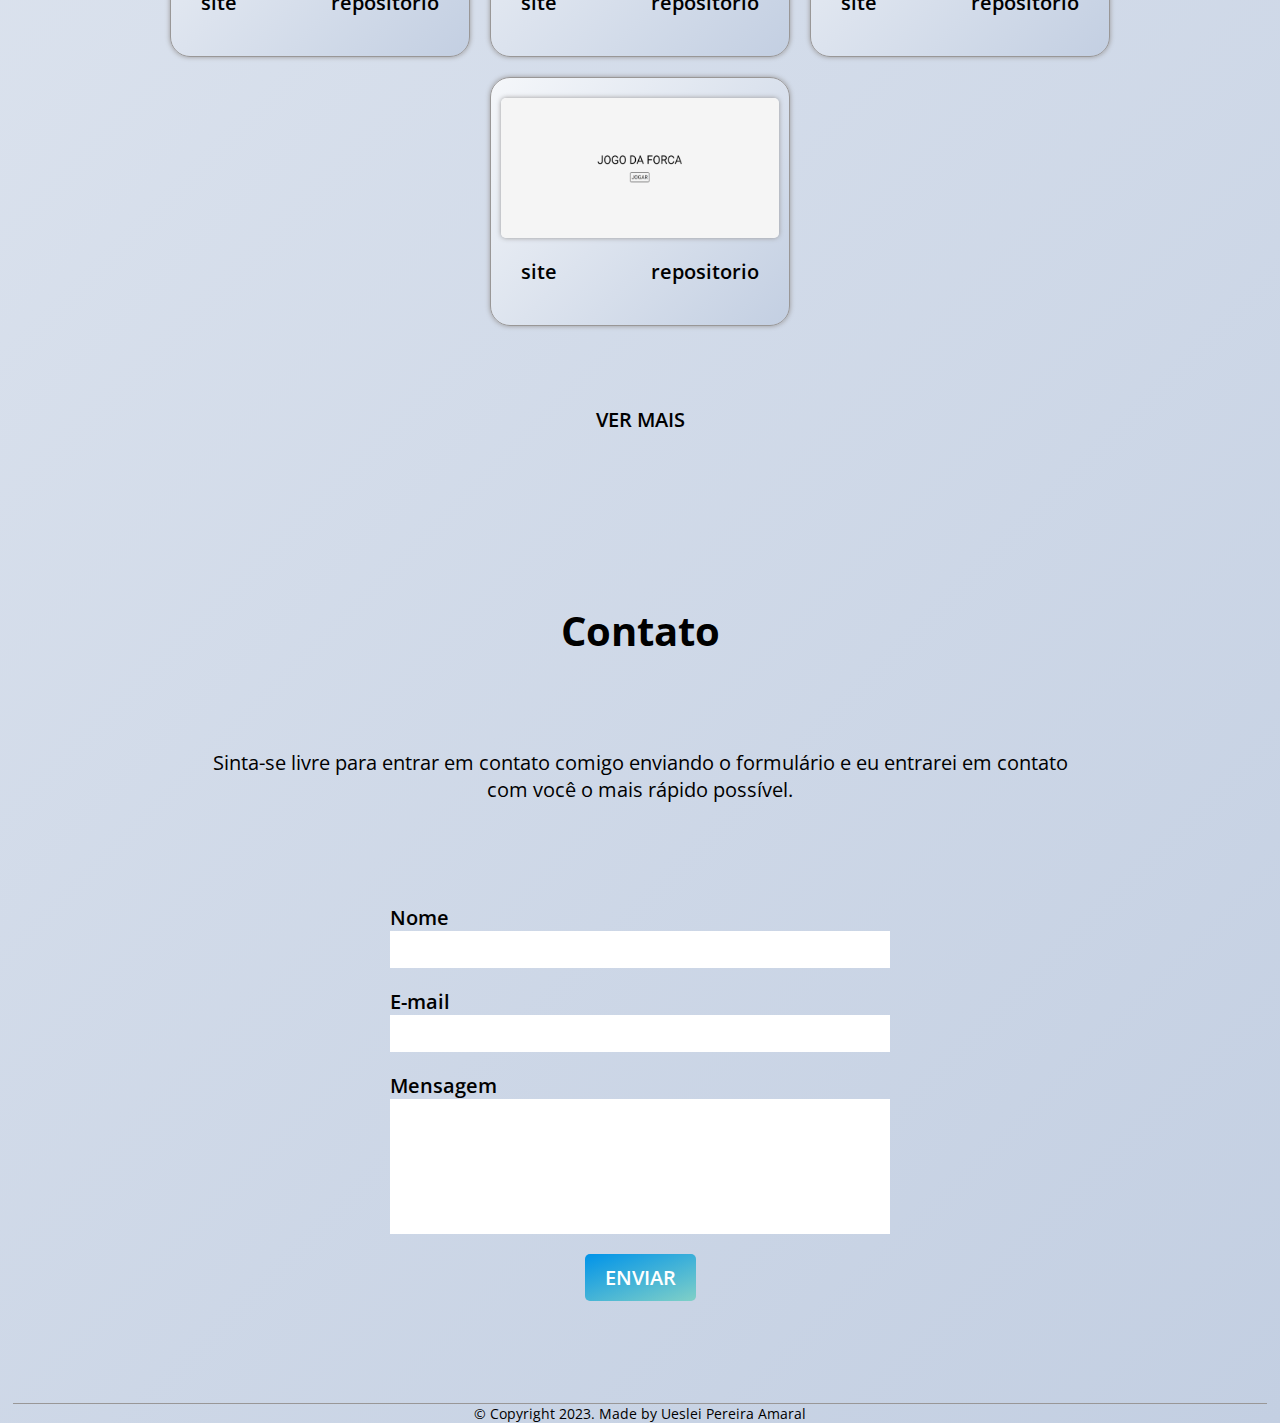
==== commit ccfff132: "Update index.html" ====
--- a/index.html
+++ b/index.html
@@ -259,7 +259,7 @@
             </div>
           </div>
           <div class="buttons">
-            <a class="site">site</a>
+            <a class="site" href="https://dev-flix-gray.vercel.app/" target="_blank">site</a>
             <a href="https://github.com/UesleiAmaral/dev-flix" target="_blank" class="repos">repositorio</a>
           </div>
         </figure>
--- a/assets/section-projects.css
+++ b/assets/section-projects.css
@@ -72,7 +72,7 @@
 }
 
 .div-msg{
-  width: 30%;
+  width: 34rem;
   display: flex;
   flex-direction: column;
 
--- a/flip-card.css
+++ b/flip-card.css
@@ -2,7 +2,6 @@
   background-color: transparent;
   width: 100%;
   height: 100%;
-  border: 1px solid #f1f1f1;
   perspective: 1000px;
 }
 
